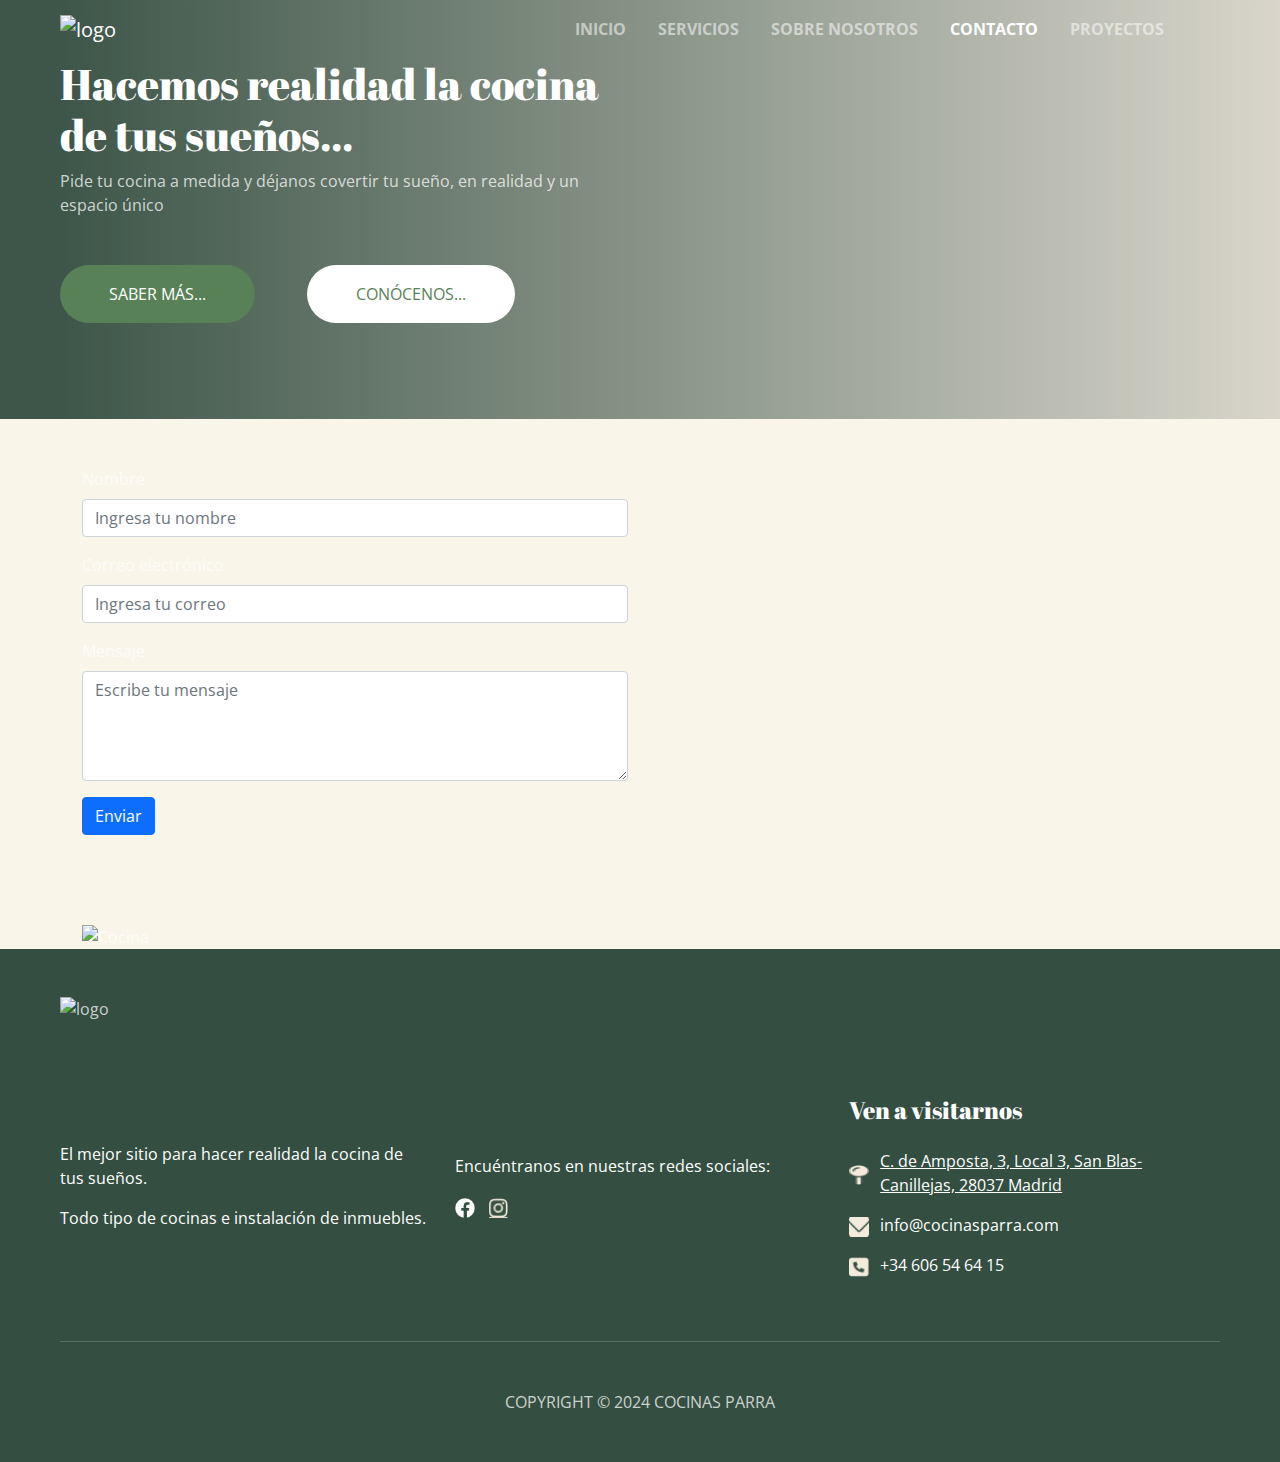
==== pages/contacto.html @ ad1c50ab "Create all pages and layout most of them" ====
<!DOCTYPE html>
<html lang="en">

<head>
  <meta charset="UTF-8">
  <meta name="viewport" content="width=device-width, initial-scale=1.0">
  <title>Muebles de Cocina Parra - Servicios</title>

  <!--CSS Bootstrap-->
  <link rel="stylesheet" href="../bootstrap/bootstrap-5.0.2-dist/css/bootstrap.min.css">

  <!--styles.css-->
  <link rel="stylesheet" href="../css/styles.css">
</head>

<body>

  <!-- HEADER -->

  <header class="px-5 pb-5">
    <nav class="navbar navbar-expand-lg navbar-dark">
      <div class="container-fluid">
        <a class="navbar-brand" href="./index.html"><img class="logo" src="../img/LOGOTIPO/LOGOS_COCINA_POSITIVO.png"
            alt="logo"></a>
        <button class="navbar-toggler" type="button" data-bs-toggle="collapse" data-bs-target="#navbarNav"
          aria-controls="navbarNav" aria-expanded="false" aria-label="Toggle navigation">
          <span class="navbar-toggler-icon"></span>
        </button>
        <div class="collapse navbar-collapse justify-content-end" id="navbarNav">
          <ul class="navbar-nav gap-3 px-5 text-white">
            <li class="nav-item">
              <a class="nav-link fw-bold" aria-current="page" href="./index.html">INICIO</a>
            </li>
            <li class="nav-item">
              <a class="nav-link fw-bold" href="./servicios.html">SERVICIOS</a>
            </li>
            <li class="nav-item">
              <a class="nav-link fw-bold" href="./sobre-nosotros.html">SOBRE NOSOTROS</a>
            </li>
            <li class="nav-item">
              <a class="nav-link active fw-bold" href="./contacto.html">CONTACTO</a>
            </li>
            <li class="nav-item">
              <a class="nav-link fw-bold" href="./proyectos.html">PROYECTOS</a>
            </li>
          </ul>
        </div>
      </div>
    </nav>

    <div class="container-fluid">
      <div class="row">
        <div class="col-12 col-lg-6">
          <h1 class="text-white">Hacemos realidad la cocina de tus sueños...</h1>
        </div>
      </div>
      <div class="row">
        <div class="col-12 col-lg-6">Pide tu cocina a medida y déjanos covertir tu sueño, en realidad y un espacio único
        </div>
      </div>
      <div class="row d-flex justify-content-start pt-5">
        <div class="col-lg-6">
          <div class="row">
            <div class="col-lg-5 col-12 pb-5">
              <button type="button" class="btn boton-sabermas text-white px-5 py-3 rounded-pill">SABER MÁS...</button>
            </div>
            <div class="col-lg-5 col-12 pb-5">
              <button type="button" class="btn boton-conocenos px-5 py-3 rounded-pill">CONÓCENOS...</button>
            </div>
          </div>
        </div>

      </div>
    </div>
  </header>


  <!-- Contenido de CONTACTO -->

  <div class="container mt-5">
    <section>
      <div class="row">
        <div class="col-md-6">
          <!-- Formulario de contacto -->
          <form>
            <div class="mb-3">
              <label for="nombre" class="form-label">Nombre</label>
              <input type="text" class="form-control" id="nombre" placeholder="Ingresa tu nombre">
            </div>
            <div class="mb-3">
              <label for="email" class="form-label">Correo electrónico</label>
              <input type="email" class="form-control" id="email" placeholder="Ingresa tu correo">
            </div>
            <div class="mb-3">
              <label for="mensaje" class="form-label">Mensaje</label>
              <textarea class="form-control" id="mensaje" rows="4" placeholder="Escribe tu mensaje"></textarea>
            </div>
            <button type="submit" class="btn btn-primary">Enviar</button>
          </form>
        </div>
        <div class="col-md-6">
          <!-- Mapa (puedes usar Google Maps o cualquier otro servicio) -->
          <iframe
            src="https://www.google.com/maps/embed?pb=!1m18!1m12!1m3!1d3037.164474067201!2d-3.6220367999999996!3d40.4273568!2m3!1f0!2f0!3f0!3m2!1i1024!2i768!4f13.1!3m3!1m2!1s0xd422fecc1dad51d%3A0x7a2f0f64daf1943b!2sCocinas%20Parra!5e0!3m2!1ses!2ses!4v1716286909526!5m2!1ses!2ses"
            width="600" height="450" style="border:0;" allowfullscreen="" loading="lazy"
            referrerpolicy="no-referrer-when-downgrade"></iframe>
        </div>
        <div>
          <img src="../img/CONTACTO/kitchen-1336160_1920.jpg" alt="Cocina">
        </div>
      </div>
    </section>
  </div>

  <!-- FOOTER -->

  <footer class=" pt-5">
    <div class="container-fluid">
      <div class="row px-5 pb-3">
        <div class="col-md-1 col-12 d-flex justify-content-center">
          <img src="../img/LOGOTIPO/LOGOS_COCINA_POSITIVO.png" alt="logo" class="logoFooter">
        </div>
      </div>
      <div class="row px-5 d-flex align-items-center">
        <div class="col-md-4 col-12">
          <div class="row">
            <div class="col-12 text-white pb-3">El mejor sitio para hacer realidad la cocina de tus sueños.</div>
            <div class="col-12 text-white pb-3">Todo tipo de cocinas e instalación de inmuebles.</div>
          </div>
        </div>
        <div class="col-md-4 col-12">
          <div class="row">
            <div class="col-12 text-white pb-3">Encuéntranos en nuestras redes sociales:</div>
            <div class="col-3 col-md-1 text-white pb-3"><img src="../img/FOOTER/facebook.png" alt="logo Facebook"
                class="iconoFooter"></div>
            <div class="col-3 col-md-1"><a href="https://www.instagram.com/cocinas_parra/"><img
                  src="../img/FOOTER/instagram.png" alt="logo Instagram" class="iconoFooter"></a></div>
          </div>
        </div>
        <div class="col-md-4 col-12">
          <div class="row">
            <div class="col-12 text-white pb-3">
              <h4>Ven a visitarnos</h4>
            </div>
            <div class="row d-flex align-items-center">
              <div class="col-3 col-md-1 text-white pb-3"><img src="../img/FOOTER/map-pin.png" alt="logo Email"
                  class="iconoFooter"></div>
              <div class="col-9 col-md-11 pb-3"><a
                  href="https://www.google.com/maps/place/Cocinas+Parra/@40.4273231,-3.6220143,17z/data=!3m1!4b1!4m6!3m5!1s0xd422fecc1dad51d:0x7a2f0f64daf1943b!8m2!3d40.4273231!4d-3.6220143!16s%2Fg%2F11q1k2c7_p?entry=ttu"
                  class="text-white">C. de Amposta, 3, Local 3, San Blas-Canillejas, 28037 Madrid</a></div>
            </div>
            <div class="row d-flex align-items-center">
              <div class="col-3 col-md-1 text-white pb-3"><img src="../img/FOOTER/envelope.png" alt="logo Email"
                  class="iconoFooter"></div>
              <div class="col-9 col-md-11 text-white pb-3">info@cocinasparra.com</div>
            </div>
            <div class="row d-flex align-items-center">
              <div class="col-3 col-md-1 text-white pb-3"><img src="../img/FOOTER/phone-square.png" alt="logo Telefono"
                  class="iconoFooter"></div>
              <div class="col-9 col-md-11 text-white pb-3">+34 606 54 64 15</div>
            </div>
          </div>
        </div>
      </div>
      <hr class="m-5">
      <div class="d-flex justify-content-center pb-5">COPYRIGHT © 2024 COCINAS PARRA</div>
    </div>
  </footer>

</body>

<!--JS Bootstrap-->
<script src="../bootstrap/bootstrap-5.0.2-dist/js/bootstrap.bundle.min.js"></script>

</html>
---- css/styles.css ----
/* Fuente para títulos */
@import url('https://fonts.googleapis.com/css2?family=Abril+Fatface&display=swap');

/* Fuente para el cuerpo del texto */
@import url('https://fonts.googleapis.com/css2?family=Open+Sans:ital,wght@0,300..800;1,300..800&display=swap');

/* Estilos generales para el cuerpo */
body {
    font-family: "Open Sans", sans-serif;
    color: rgba(255, 255, 255, 0.75);
    background-color: #f9f5e9;
}

/* Estilos para el encabezado */
header {
    background: linear-gradient(90deg, rgba(52, 78, 65, 0.95) 5%, rgba(0, 0, 0, 0.13) 100%), url("../img/INICIO/FOTO\ CABECERA.jpg");
    background-size: cover;
    background-position: center;
}

/* Estilos para el pie de página */
footer {
    background: #344E41;
}

/* Estilos para el logo */
.logo {
    width: 293px;
    height: 160px;
}

/* Estilos para el logo en el pie de página */
.logoFooter {
    width: 173px;
    height: 83px;
    gap: 11px;
    opacity: 0px;
}

/* Estilos para iconos en el pie de página */
.iconoFooter {
    height: 20px;
    width: 20px;
}

/* Estilos para títulos de nivel 1 */
h1 {
    font-family: 'Abril Fatface';
    font-size: 2.7rem;
}

/* Estilos para botones "saber más" */
.boton-sabermas {
    background: #588157;
}

/* Estilos para botones "conócenos" */
.boton-conocenos {
    background: #FFFFFF;
    color: #588157;
}

/* Estilos para títulos de nivel 2, 3 y 4 */
h2,
h3,
h4 {
    font-family: 'Abril Fatface';
}

/* Estilos para la sección de estadísticas */
.stats-section {
    background: #344E41;
    color: #f5f5f5;
    padding: 2rem 0;
    text-align: center;
}

/* Estilos para los elementos de estadísticas */
.stats-item {
    margin-bottom: 1rem;
}

/* Estilos para la sección de testimonios */
.testimonial-section {
    background-color: #f9f5e9;
    color: #333;
    padding: 2rem 0;
}

/* Estilos para los testimonios */
.testimonial {
    background-color: #344E41;
    color: #f5f5f5;
    padding: 1.5rem;
    border-radius: 0.5rem;
}

/* Estilos para imágenes de la galería */
.gallery img {
    width: 100%;
    height: auto;
    border-radius: 0.5rem;
}

/* Estilos para el encabezado de los testimonios */
.testimonial-header {
    color: #344E41;
    font-weight: bold;
}

/* Estilos para contenedor de la galería */
.gallery-container {
    display: flex;
    justify-content: center;
    align-items: center;
}

/* Estilos para los elementos de la galería */
.gallery-item {
    padding: 0.5rem;
}

/* Estilos para la sección de clientes */
.client-section {
    background-color: #f9f5e9;
    color: #333;
    padding: 2rem 0;
}

/* Estilos para la satisfacción del cliente */
.satisfaction {
    background-color: #344E41;
    color: #f5f5f5;
    padding: 1.5rem;
    border-radius: 0.5rem;
    display: flex;
    align-items: center;
    justify-content: center;
    font-size: 1.25rem;
    margin-bottom: 2rem;
}

/* Estilos para imágenes de clientes */
.client-img {
    width: 100%;
    height: auto;
    border-radius: 0.5rem;
    margin-bottom: 1rem;
}

/* Estilos para el contenido del cliente */
.client-content h2 {
    color: #333;
    font-weight: bold;
}

/* Estilos para el texto del contenido del cliente */
.client-content p {
    color: #333;
    font-size: 1.1rem;
}

/* Estilos para los iconos del cliente */
.client-icons p {
    display: flex;
    align-items: center;
    font-size: 1.1rem;
    margin-bottom: 1rem;
}

/* Estilos para iconos dentro del contenido del cliente */
.client-icons i {
    font-size: 1.5rem;
    color: #344E41;
    margin-right: 0.5rem;
}

/* Estilos para la sección de servicios */
.service {
    background-color: #f9f5e9;
}

/* Estilos para el texto de servicios */
.texto-servicios {
    color: #344E41;
}

/* Estilos para las tarjetas de servicio */
.service-card {
    border-radius: 10px;
    padding: 20px;
    margin-bottom: 20px;
}

/* Estilos para el título de las tarjetas de servicio */
.service-card h5 {
    font-weight: bold;
}

/* Estilos para los botones dentro de las tarjetas de servicio */
.service-card .btn {
    margin-top: 20px;
    display: flex;
    align-items: center;
    justify-content: center;
}

/* Estilos para iconos dentro de los botones de las tarjetas de servicio */
.service-card .btn svg {
    margin-left: 10px;
}

/* Estilos para las tarjetas de servicio con fondo verde */
.service-card-green {
    background-color: #344E41;
    color: #f9f5e9;
}

/* Estilos para los botones dentro de las tarjetas de servicio con fondo verde */
.service-card-green .btn {
    border: none;
}

/* Estilos para las tarjetas de servicio con fondo claro */
.service-card-light {
    background-color: #f8f9fa;
    color: #344E41;
}

/* Estilos para la sección de servicios */
.service-section {
    background-color: #344E41;
    color: #fff;
    padding: 50px 0;
}

/* Estilos para el título de la sección de servicios */
.service-section h2 {
    font-weight: bold;
    margin-bottom: 30px;
}

/* Estilos para iconos */
.icon {
    width: 24px;
    height: 24px;
    margin-right: 10px;
}

/* Estilos para testimonios */
.testimonial {
    background-color: #347439;
    padding: 20px;
    border-radius: 10px;
}

/* Estilos para párrafos dentro de testimonios */
.testimonial p {
    margin-bottom: 5px;
}

/* Estilos para la sección de características */
.feature-section {
    background-color: #344E41;
}

/* Estilos para la lista de características */
.feature-list {
    list-style: none;
    padding: 0;
}

/* Estilos para elementos de la lista de características */
.feature-list li {
    display: flex;
    align-items: center;
    margin-bottom: 10px;
}

/* Estilos para iconos dentro de la lista de características */
.feature-list li svg {
    margin-right: 10px;
}

/* Estilos para todos los iconos */
.feature-list svg {
    width: 24px;
    height: 24px;
    margin-right: 10px;
}

/* Estilos para testimonios */
.testimonial {
    background-color: #347439;
    padding: 20px;
    border-radius: 10px;
}

/* Estilos para citas dentro de testimonios */
.testimonial blockquote {
    margin: 0;
}

/* Estilos para el pie de página de testimonios */
.testimonial-footer {
    margin-top: 10px;
    background-color: #347439;
}

/* Estilos para tarjetas */
.card {
    border: none;
    border-radius: 10px;
}

/* Estilos para el título de las tarjetas */
.card-title {
    font-size: 1.5rem;
    color: #344E41;
    font-weight: bold;
}

/* Estilos para la sección de títulos de tarjetas */
.title-cards-section {
    color: #344E41;
}

/* Estilos para el texto de las tarjetas */
.card-text {
    color: #344E41;
}

/* Estilos para las etiquetas */
.badge {
    margin-right: 5px;
}

/* Estilos para la sección de revisiones */
.review-section {
    background-color: #344E41;
}

/* Estilos para las tarjetas de revisión */
.review-card {
    background-color: #fff7eb;
    border: none;
    border-radius: 10px;
    padding: 20px;
    margin: 10px 0;
}

/* Estilos para imágenes dentro de las tarjetas de revisión */
.review-card img {
    border-radius: 50%;
}

/* Estilos para iconos de clasificación dentro de las tarjetas de revisión */
.review-rating svg {
    width: 20px;
    height: 20px;
    fill: #ffc107;
}

/* Servicios */

.servicios-page {
    background-color: #f7f4eb;
}

.page-services-section-title {
    text-align: center;
    margin-top: 2rem;
    margin-bottom: 2rem;
    color: #7a7a52;
    font-size: 0.875rem;
    text-transform: uppercase;
}

.page-services-main-title {
    text-align: center;
    margin-bottom: 3rem;
    font-size: 2rem;
    font-weight: bold;
    color: #333;
}

.page-services-step {
    text-align: center;
    margin-bottom: 2rem;
}

.page-services-step-number {
    font-size: 2.5rem;
    font-weight: bold;
    color: #b5c49c;
}

.page-services-step-title {
    font-size: 1.125rem;
    font-weight: bold;
    text-transform: uppercase;
    margin-top: 1rem;
    margin-bottom: 1rem;
    color: #333;
}

.page-services-step-description {
    font-size: 1rem;
    color: #555;
}

.page-services-footer-note {
    text-align: center;
    margin-top: 3rem;
    margin-bottom: 1rem;
    font-size: 1rem;
    color: #333;
}

.page-services-footer-subtext {
    text-align: center;
    font-size: 0.875rem;
    color: #555;
}

.page-services-footer-highlight {
    font-weight: bold;
    color: #333;
}

/* Sobre Nosotros */

.section-header {
    text-align: center;
    margin-top: 2rem;
    color: #7a7a52;
}

.sub-title {
    text-align: center;
    color: #555;
    margin-bottom: 2rem;
}

.content-box {
    background-color: white;
    color: #344E41;
    border-radius: 8px;
    padding: 1.5rem;
    box-shadow: 0 0 10px rgba(0, 0, 0, 0.1);
    margin-bottom: 2rem;
}

.highlight-section {
    background-color: #2e3d29;
    color: white;
    text-align: center;
    padding: 2rem;
    margin: 3rem 0;
}

.highlight-title {
    font-size: 2rem;
    font-weight: bold;
}

.purpose-section {
    padding: 2rem 0;
}

.purpose-title {
    text-align: center;
    font-size: 1.5rem;
    font-weight: bold;
    margin-bottom: 1.5rem;
}

.purpose-step {
    margin-bottom: 1rem;
}

.step-number {
    font-size: 1.5rem;
    font-weight: bold;
    color: #b5c49c;
}

.step-description {
    font-size: 1rem;
    color: #555;
}

/* Proyectos */

.project-page {
    margin-top: 20px;
    color: #344E41;
    background-color: #f7f4eb;
    font-family: Arial, sans-serif;
}

.project-title {
    text-align: center;
    font-size: 2.5rem;
    font-weight: bold;
    color: #333;
    margin-top: 2rem;
}

.project-item {
    background-color: white;
    border-radius: 8px;
    padding: 1.5rem;
    margin-bottom: 2rem;
    box-shadow: 0 0 10px rgba(0, 0, 0, 0.1);
}

.project-description {
    margin-top: 1rem;
    font-size: 1rem;
    color: #555;
}

.project-name {
    font-size: 1.25rem;
    font-weight: bold;
    color: #7a7a52;
}

.project-image {
    height: 300px;
    object-fit: cover;
}
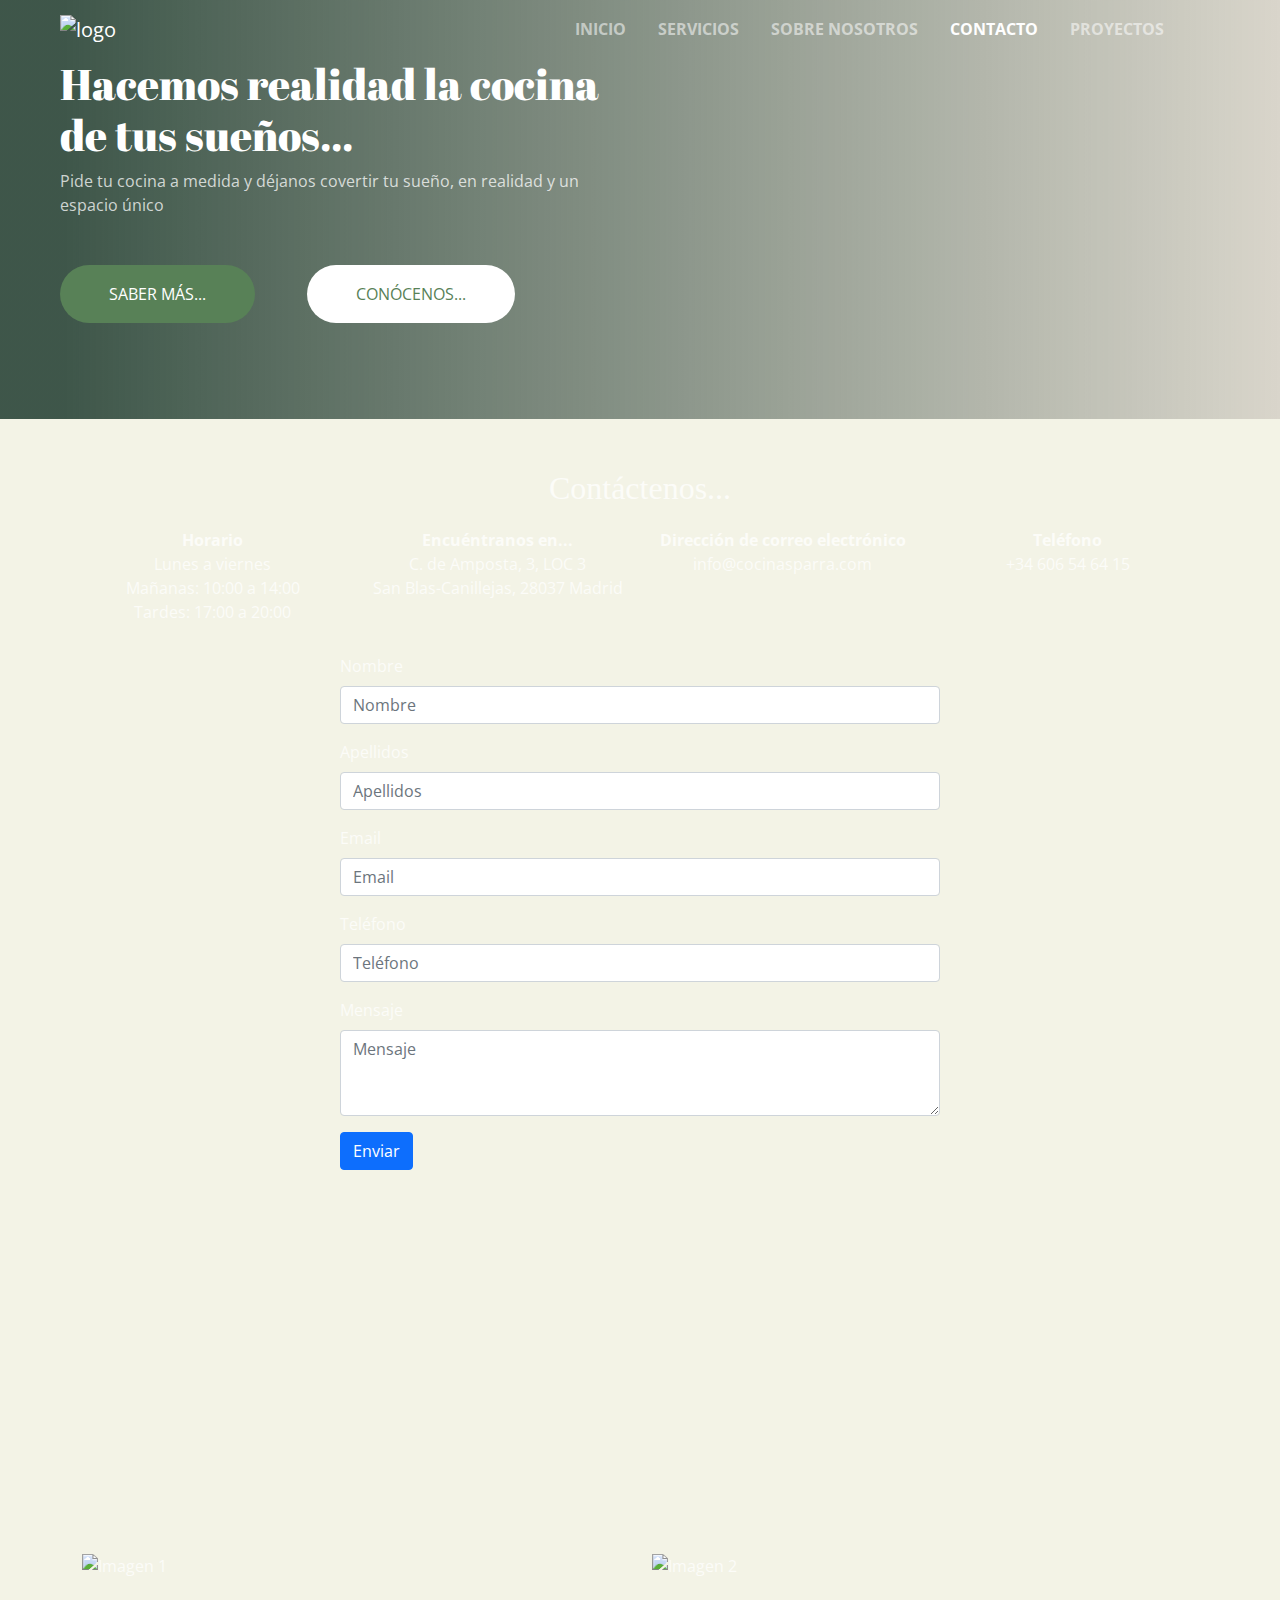
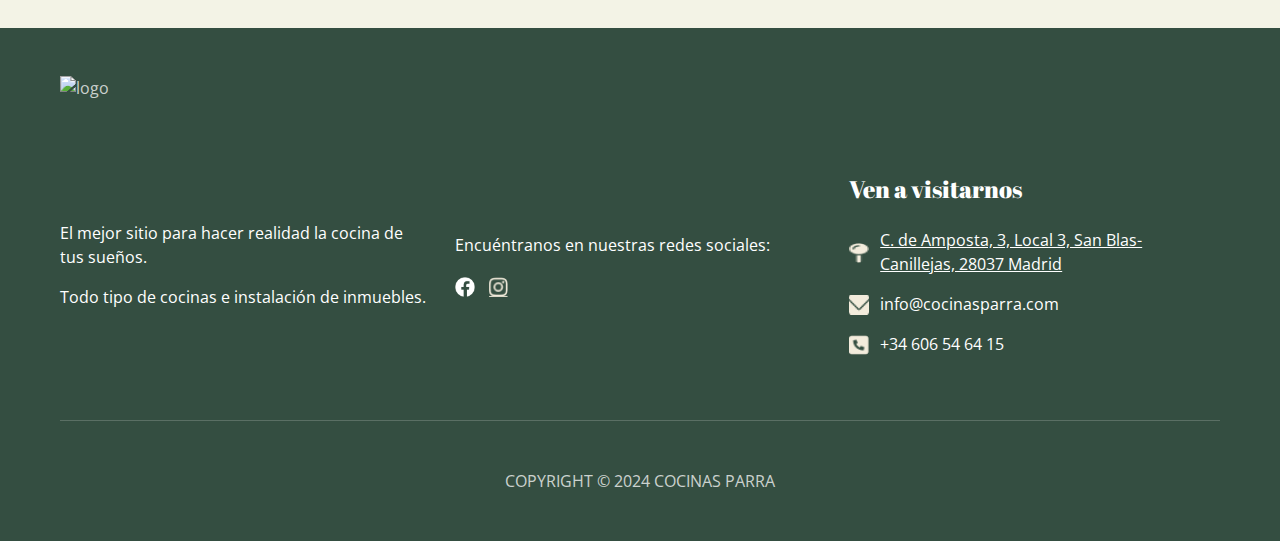
==== commit 834c7600: "Completed page layouts; remaining work involves fine-tuning styles." ====
--- a/pages/contacto.html
+++ b/pages/contacto.html
@@ -4,7 +4,7 @@
 <head>
   <meta charset="UTF-8">
   <meta name="viewport" content="width=device-width, initial-scale=1.0">
-  <title>Muebles de Cocina Parra - Servicios</title>
+  <title>Muebles de Cocina Parra - Contacto</title>
 
   <!--CSS Bootstrap-->
   <link rel="stylesheet" href="../bootstrap/bootstrap-5.0.2-dist/css/bootstrap.min.css">
@@ -20,7 +20,7 @@
   <header class="px-5 pb-5">
     <nav class="navbar navbar-expand-lg navbar-dark">
       <div class="container-fluid">
-        <a class="navbar-brand" href="./index.html"><img class="logo" src="../img/LOGOTIPO/LOGOS_COCINA_POSITIVO.png"
+        <a class="navbar-brand" href="../index.html"><img class="logo" src="../img/LOGOTIPO/LOGOS_COCINA_POSITIVO.png"
             alt="logo"></a>
         <button class="navbar-toggler" type="button" data-bs-toggle="collapse" data-bs-target="#navbarNav"
           aria-controls="navbarNav" aria-expanded="false" aria-label="Toggle navigation">
@@ -29,7 +29,7 @@
         <div class="collapse navbar-collapse justify-content-end" id="navbarNav">
           <ul class="navbar-nav gap-3 px-5 text-white">
             <li class="nav-item">
-              <a class="nav-link fw-bold" aria-current="page" href="./index.html">INICIO</a>
+              <a class="nav-link fw-bold" aria-current="page" href="../index.html">INICIO</a>
             </li>
             <li class="nav-item">
               <a class="nav-link fw-bold" href="./servicios.html">SERVICIOS</a>
@@ -77,39 +77,69 @@
 
   <!-- Contenido de CONTACTO -->
 
-  <div class="container mt-5">
-    <section>
-      <div class="row">
+  <div class="contact-section">
+    <div class="container">
+      <h2>Contáctenos...</h2>
+      <div class="row contact-info">
+        <div class="col-md-3">
+          <p><strong>Horario</strong></p>
+          <p>Lunes a viernes</p>
+          <p>Mañanas: 10:00 a 14:00</p>
+          <p>Tardes: 17:00 a 20:00</p>
+        </div>
+        <div class="col-md-3">
+          <p><strong>Encuéntranos en...</strong></p>
+          <p>C. de Amposta, 3, LOC 3</p>
+          <p>San Blas-Canillejas, 28037 Madrid</p>
+        </div>
+        <div class="col-md-3">
+          <p><strong>Dirección de correo electrónico</strong></p>
+          <p>info@cocinasparra.com</p>
+        </div>
+        <div class="col-md-3">
+          <p><strong>Teléfono</strong></p>
+          <p>+34 606 54 64 15</p>
+        </div>
+      </div>
+      <form class="contact-form">
+        <div class="mb-3">
+          <label for="nombre" class="form-label">Nombre</label>
+          <input type="text" class="form-control" id="nombre" placeholder="Nombre">
+        </div>
+        <div class="mb-3">
+          <label for="apellidos" class="form-label">Apellidos</label>
+          <input type="text" class="form-control" id="apellidos" placeholder="Apellidos">
+        </div>
+        <div class="mb-3">
+          <label for="email" class="form-label">Email</label>
+          <input type="email" class="form-control" id="email" placeholder="Email">
+        </div>
+        <div class="mb-3">
+          <label for="telefono" class="form-label">Teléfono</label>
+          <input type="tel" class="form-control" id="telefono" placeholder="Teléfono">
+        </div>
+        <div class="mb-3">
+          <label for="mensaje" class="form-label">Mensaje</label>
+          <textarea class="form-control" id="mensaje" rows="3" placeholder="Mensaje"></textarea>
+        </div>
+        <button type="submit" class="btn btn-primary">Enviar</button>
+      </form>
+      <div class="row mt-5">
+        <div class="col-12">
+          <iframe class="map w-100"
+            src="https://www.google.com/maps/embed?pb=!1m18!1m12!1m3!1d3037.164474067201!2d-3.6220367999999996!3d40.4273568!2m3!1f0!2f0!3f0!3m2!1i1024!2i768!4f13.1!3m3!1m2!1s0xd422fecc1dad51d%3A0x7a2f0f64daf1943b!2sCocinas%20Parra!5e0!3m2!1ses!2ses!4v1716286909526!5m2!1ses!2ses"
+            allowfullscreen="" loading="lazy"></iframe>
+        </div>
+      </div>
+      <div class="row images">
         <div class="col-md-6">
-          <!-- Formulario de contacto -->
-          <form>
-            <div class="mb-3">
-              <label for="nombre" class="form-label">Nombre</label>
-              <input type="text" class="form-control" id="nombre" placeholder="Ingresa tu nombre">
-            </div>
-            <div class="mb-3">
-              <label for="email" class="form-label">Correo electrónico</label>
-              <input type="email" class="form-control" id="email" placeholder="Ingresa tu correo">
-            </div>
-            <div class="mb-3">
-              <label for="mensaje" class="form-label">Mensaje</label>
-              <textarea class="form-control" id="mensaje" rows="4" placeholder="Escribe tu mensaje"></textarea>
-            </div>
-            <button type="submit" class="btn btn-primary">Enviar</button>
-          </form>
+          <img src="../img/CONTACTO/FOTO CABECERA.jpg" alt="Imagen 1">
         </div>
         <div class="col-md-6">
-          <!-- Mapa (puedes usar Google Maps o cualquier otro servicio) -->
-          <iframe
-            src="https://www.google.com/maps/embed?pb=!1m18!1m12!1m3!1d3037.164474067201!2d-3.6220367999999996!3d40.4273568!2m3!1f0!2f0!3f0!3m2!1i1024!2i768!4f13.1!3m3!1m2!1s0xd422fecc1dad51d%3A0x7a2f0f64daf1943b!2sCocinas%20Parra!5e0!3m2!1ses!2ses!4v1716286909526!5m2!1ses!2ses"
-            width="600" height="450" style="border:0;" allowfullscreen="" loading="lazy"
-            referrerpolicy="no-referrer-when-downgrade"></iframe>
-        </div>
-        <div>
-          <img src="../img/CONTACTO/kitchen-1336160_1920.jpg" alt="Cocina">
-        </div>
-      </div>
-    </section>
+          <img src="../img/CONTACTO/kitchen-1336160_1920.jpg" alt="Imagen 2">
+        </div>
+      </div>
+    </div>
   </div>
 
   <!-- FOOTER -->
--- a/css/styles.css
+++ b/css/styles.css
@@ -530,4 +530,87 @@
 .project-image {
     height: 300px;
     object-fit: cover;
+}
+
+/* Contacto */
+
+.contact-section {
+    background-color: #f3f3e6;
+    padding: 50px 0;
+}
+
+.contact-section h2 {
+    font-family: 'Times New Roman', serif;
+    font-size: 2rem;
+    text-align: center;
+    margin-bottom: 20px;
+}
+
+.contact-section .contact-info {
+    text-align: center;
+    margin-bottom: 30px;
+}
+
+.contact-section .contact-info p {
+    margin: 0;
+}
+
+.contact-section .contact-info .icon {
+    margin-right: 10px;
+}
+
+.contact-section .contact-form {
+    max-width: 600px;
+    margin: 0 auto;
+}
+
+.contact-section .map {
+    height: 300px;
+    border: 0;
+}
+
+.contact-section .images {
+    margin-top: 30px;
+}
+
+.contact-section .images img {
+    width: 100%;
+    height: auto;
+    display: block;
+}
+
+.kitchen-section {
+    background-color: #f3f3e6;
+    padding: 50px 0;
+}
+
+.kitchen-section h2 {
+    font-family: 'Times New Roman', serif;
+    font-size: 2rem;
+    text-align: center;
+    margin-bottom: 20px;
+}
+
+.kitchen-section .quality-badge {
+    position: absolute;
+    bottom: 10px;
+    left: 10px;
+    background-color: #62744D;
+    color: white;
+    padding: 20px;
+    border-radius: 50%;
+    text-align: center;
+    font-size: 1.2rem;
+}
+
+.kitchen-section .quality-badge p {
+    margin: 0;
+}
+
+.kitchen-section .image-container {
+    position: relative;
+}
+
+.kitchen-section .image-container img {
+    border-radius: 15px;
 }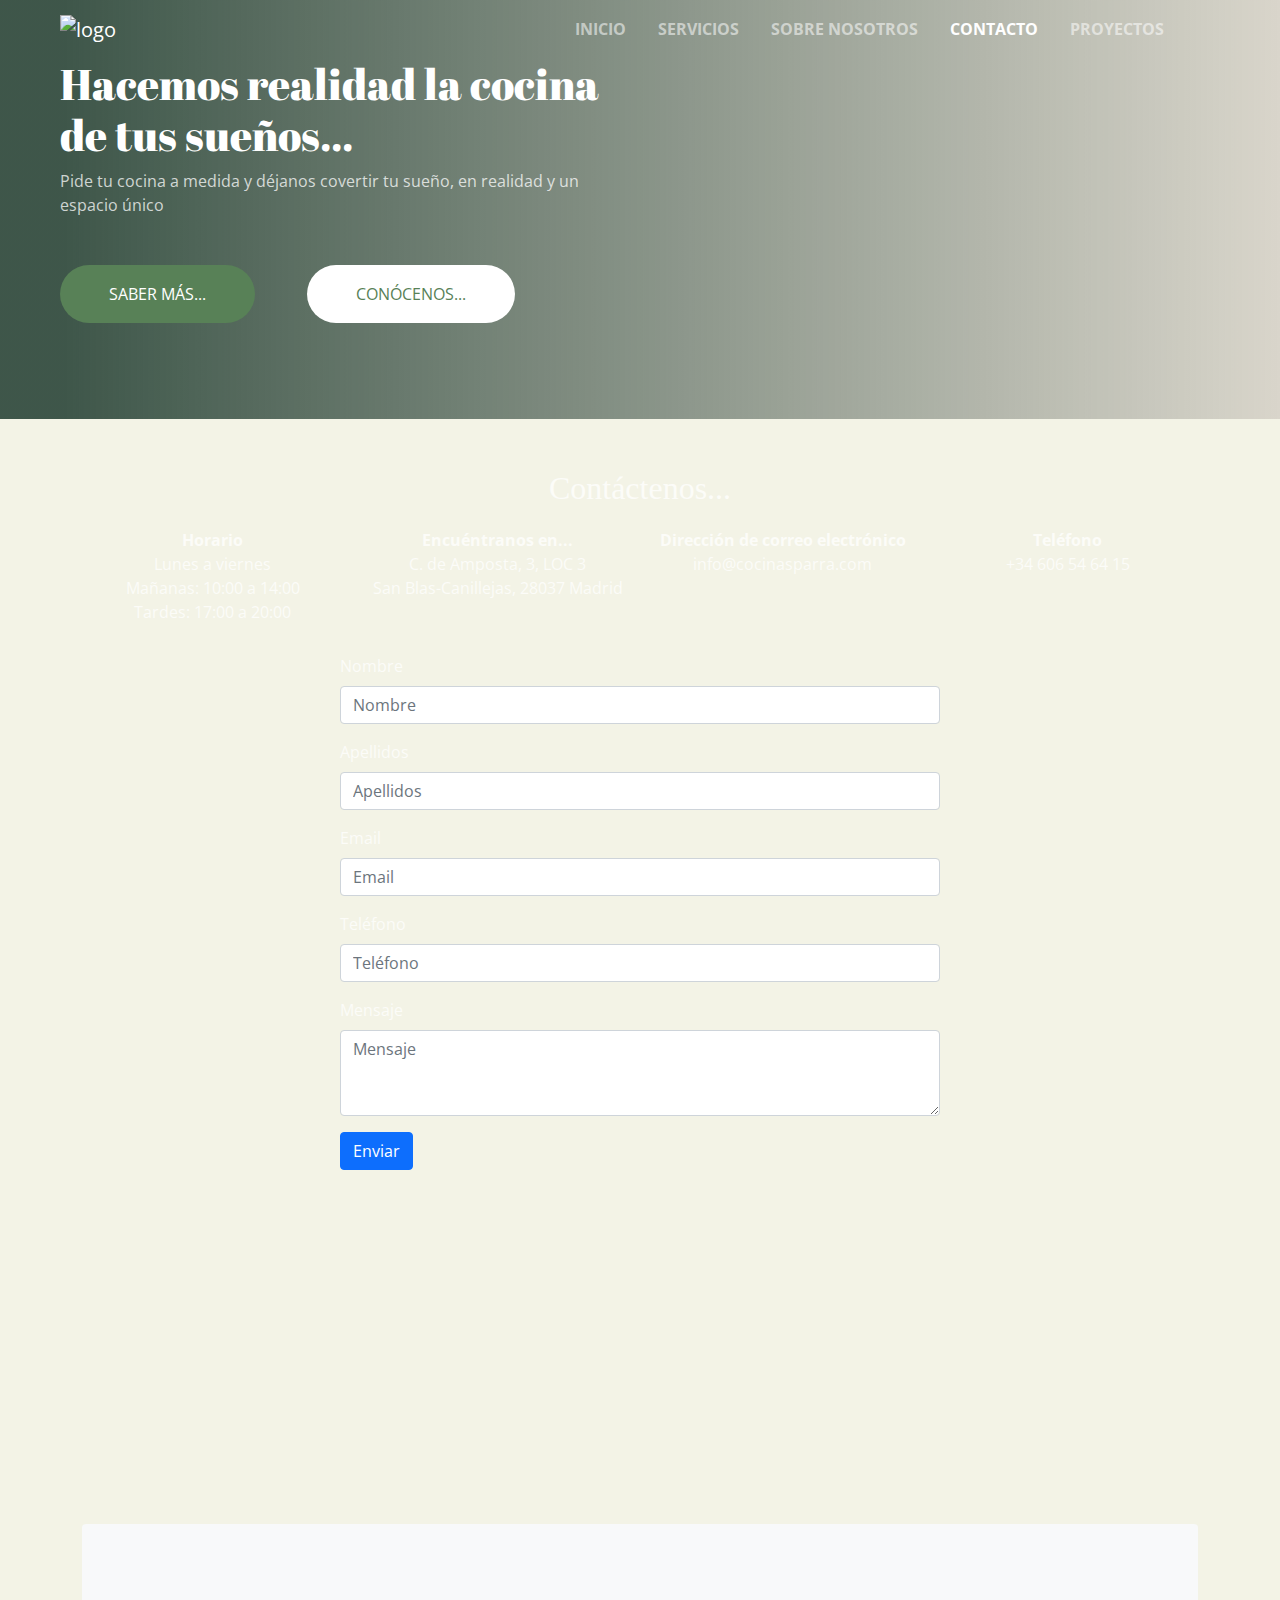
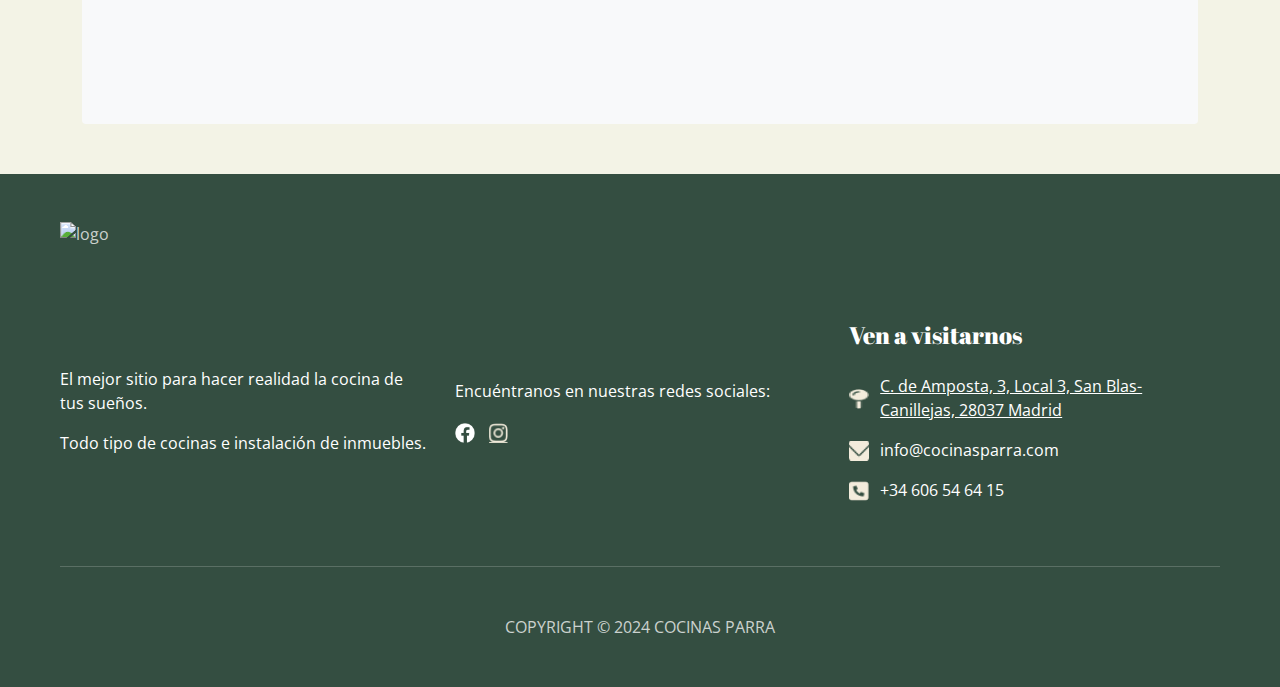
==== commit eb561856: "Home v2.0 Finished" ====
--- a/pages/contacto.html
+++ b/pages/contacto.html
@@ -131,12 +131,10 @@
             allowfullscreen="" loading="lazy"></iframe>
         </div>
       </div>
-      <div class="row images">
-        <div class="col-md-6">
-          <img src="../img/CONTACTO/FOTO CABECERA.jpg" alt="Imagen 1">
-        </div>
-        <div class="col-md-6">
-          <img src="../img/CONTACTO/kitchen-1336160_1920.jpg" alt="Imagen 2">
+      <div class="row">
+        <div class="col-12">
+          <div class="imagenCocina bg-light rounded">
+          </div>
         </div>
       </div>
     </div>
--- a/css/styles.css
+++ b/css/styles.css
@@ -1,35 +1,30 @@
-/* Fuente para títulos */
+/* Fuente April Fatface */
 @import url('https://fonts.googleapis.com/css2?family=Abril+Fatface&display=swap');
 
-/* Fuente para el cuerpo del texto */
+/* Fuente Open Sans */
 @import url('https://fonts.googleapis.com/css2?family=Open+Sans:ital,wght@0,300..800;1,300..800&display=swap');
 
-/* Estilos generales para el cuerpo */
 body {
     font-family: "Open Sans", sans-serif;
     color: rgba(255, 255, 255, 0.75);
     background-color: #f9f5e9;
 }
 
-/* Estilos para el encabezado */
 header {
     background: linear-gradient(90deg, rgba(52, 78, 65, 0.95) 5%, rgba(0, 0, 0, 0.13) 100%), url("../img/INICIO/FOTO\ CABECERA.jpg");
     background-size: cover;
     background-position: center;
 }
 
-/* Estilos para el pie de página */
 footer {
     background: #344E41;
 }
 
-/* Estilos para el logo */
 .logo {
     width: 293px;
     height: 160px;
 }
 
-/* Estilos para el logo en el pie de página */
 .logoFooter {
     width: 173px;
     height: 83px;
@@ -37,41 +32,35 @@
     opacity: 0px;
 }
 
-/* Estilos para iconos en el pie de página */
 .iconoFooter {
     height: 20px;
     width: 20px;
 }
 
-/* Estilos para títulos de nivel 1 */
 h1 {
     font-family: 'Abril Fatface';
     font-size: 2.7rem;
 }
 
-/* Estilos para botones "saber más" */
 .boton-sabermas {
     background: #588157;
 }
 
-/* Estilos para botones "conócenos" */
 .boton-conocenos {
     background: #FFFFFF;
     color: #588157;
 }
 
-/* Estilos para títulos de nivel 2, 3 y 4 */
 h2,
 h3,
-h4 {
+h4,
+h5,
+h6 {
     font-family: 'Abril Fatface';
 }
 
-/* Estilos para la sección de estadísticas */
 .stats-section {
     background: #344E41;
-    color: #f5f5f5;
-    padding: 2rem 0;
     text-align: center;
 }
 
@@ -89,17 +78,16 @@
 
 /* Estilos para los testimonios */
 .testimonial {
-    background-color: #344E41;
-    color: #f5f5f5;
+    background-color: #3A5A40;
     padding: 1.5rem;
-    border-radius: 0.5rem;
+    border-radius: 2rem;
 }
 
 /* Estilos para imágenes de la galería */
 .gallery img {
     width: 100%;
-    height: auto;
-    border-radius: 0.5rem;
+    height: 10rem;
+    border-radius: 1rem;
 }
 
 /* Estilos para el encabezado de los testimonios */
@@ -123,7 +111,7 @@
 /* Estilos para la sección de clientes */
 .client-section {
     background-color: #f9f5e9;
-    color: #333;
+    color: #6E6E6E;
     padding: 2rem 0;
 }
 
@@ -132,12 +120,12 @@
     background-color: #344E41;
     color: #f5f5f5;
     padding: 1.5rem;
-    border-radius: 0.5rem;
-    display: flex;
-    align-items: center;
-    justify-content: center;
+    border-radius: 1.5rem;
     font-size: 1.25rem;
     margin-bottom: 2rem;
+    top: 27vh;
+    right: 20vw;
+    width: 10rem;
 }
 
 /* Estilos para imágenes de clientes */
@@ -148,12 +136,6 @@
     margin-bottom: 1rem;
 }
 
-/* Estilos para el contenido del cliente */
-.client-content h2 {
-    color: #333;
-    font-weight: bold;
-}
-
 /* Estilos para el texto del contenido del cliente */
 .client-content p {
     color: #333;
@@ -247,13 +229,6 @@
     margin-right: 10px;
 }
 
-/* Estilos para testimonios */
-.testimonial {
-    background-color: #347439;
-    padding: 20px;
-    border-radius: 10px;
-}
-
 /* Estilos para párrafos dentro de testimonios */
 .testimonial p {
     margin-bottom: 5px;
@@ -289,35 +264,26 @@
     margin-right: 10px;
 }
 
-/* Estilos para testimonios */
-.testimonial {
-    background-color: #347439;
-    padding: 20px;
-    border-radius: 10px;
-}
-
 /* Estilos para citas dentro de testimonios */
 .testimonial blockquote {
     margin: 0;
 }
 
-/* Estilos para el pie de página de testimonios */
-.testimonial-footer {
-    margin-top: 10px;
-    background-color: #347439;
-}
-
 /* Estilos para tarjetas */
 .card {
     border: none;
-    border-radius: 10px;
+    border-radius: 2.5rem !important;
 }
 
 /* Estilos para el título de las tarjetas */
 .card-title {
     font-size: 1.5rem;
-    color: #344E41;
-    font-weight: bold;
+}
+
+.card-img-top{
+    border-radius: 2.5rem 2.5rem 0 0;
+    height: 200px;
+    object-fit: cover
 }
 
 /* Estilos para la sección de títulos de tarjetas */
@@ -327,12 +293,7 @@
 
 /* Estilos para el texto de las tarjetas */
 .card-text {
-    color: #344E41;
-}
-
-/* Estilos para las etiquetas */
-.badge {
-    margin-right: 5px;
+    color: #6E6E6E;
 }
 
 /* Estilos para la sección de revisiones */
@@ -364,7 +325,7 @@
 /* Servicios */
 
 .servicios-page {
-    background-color: #f7f4eb;
+    background-color: #f9f5e9;
 }
 
 .page-services-section-title {
@@ -613,4 +574,70 @@
 
 .kitchen-section .image-container img {
     border-radius: 15px;
+}
+
+.light-green{
+    color: #A3B18A;
+}
+
+.imagen-borde{
+    border-radius: 2rem;
+}
+.cita-encarnacion{
+    background-color:#344E41 !important;
+}
+
+.boton-general{
+    background-color: #3A5A40;
+}
+
+.boton-alternativo{
+    background-color: #A3B18A;
+}
+
+.btn-dark{
+    border: 0;
+}
+
+.imagen-resena-1{
+    background: url("../img/INICIO/IMG-20240205-WA0014\ \(3\).jpg");
+    background-position: center;
+    background-size: cover;
+}
+
+.imagen-resena-2{
+    background: url("../img/INICIO/casa-lujosa-estilo-clasico-moderno-cocina-armarios-negros-1614082910.jpg");
+    background-position: center;
+    background-size: cover;
+}
+
+.img1-ClientesSatisfechos{
+    width: 15vw;
+    height: 27vh;
+    object-fit: cover;
+    border-radius: 1.5rem 0 0 1.5rem;
+}
+
+.img2-ClientesSatisfechos{
+    width: 16vw;
+    height: 40vh;
+    object-fit: cover;
+    border-radius: 1.5rem;
+
+}
+
+@media (max-width:768px) {
+    .img1-ClientesSatisfechos{
+        width:45vw;
+    }
+    .img2-ClientesSatisfechos{
+        width:45vw;
+    }
+}
+
+.imagenCocina {
+    background-image: url('../img/CONTACTO/kitchen-1336160_1920.jpg');
+    background-size: cover;
+    background-position: center;
+    height: 200px;
 }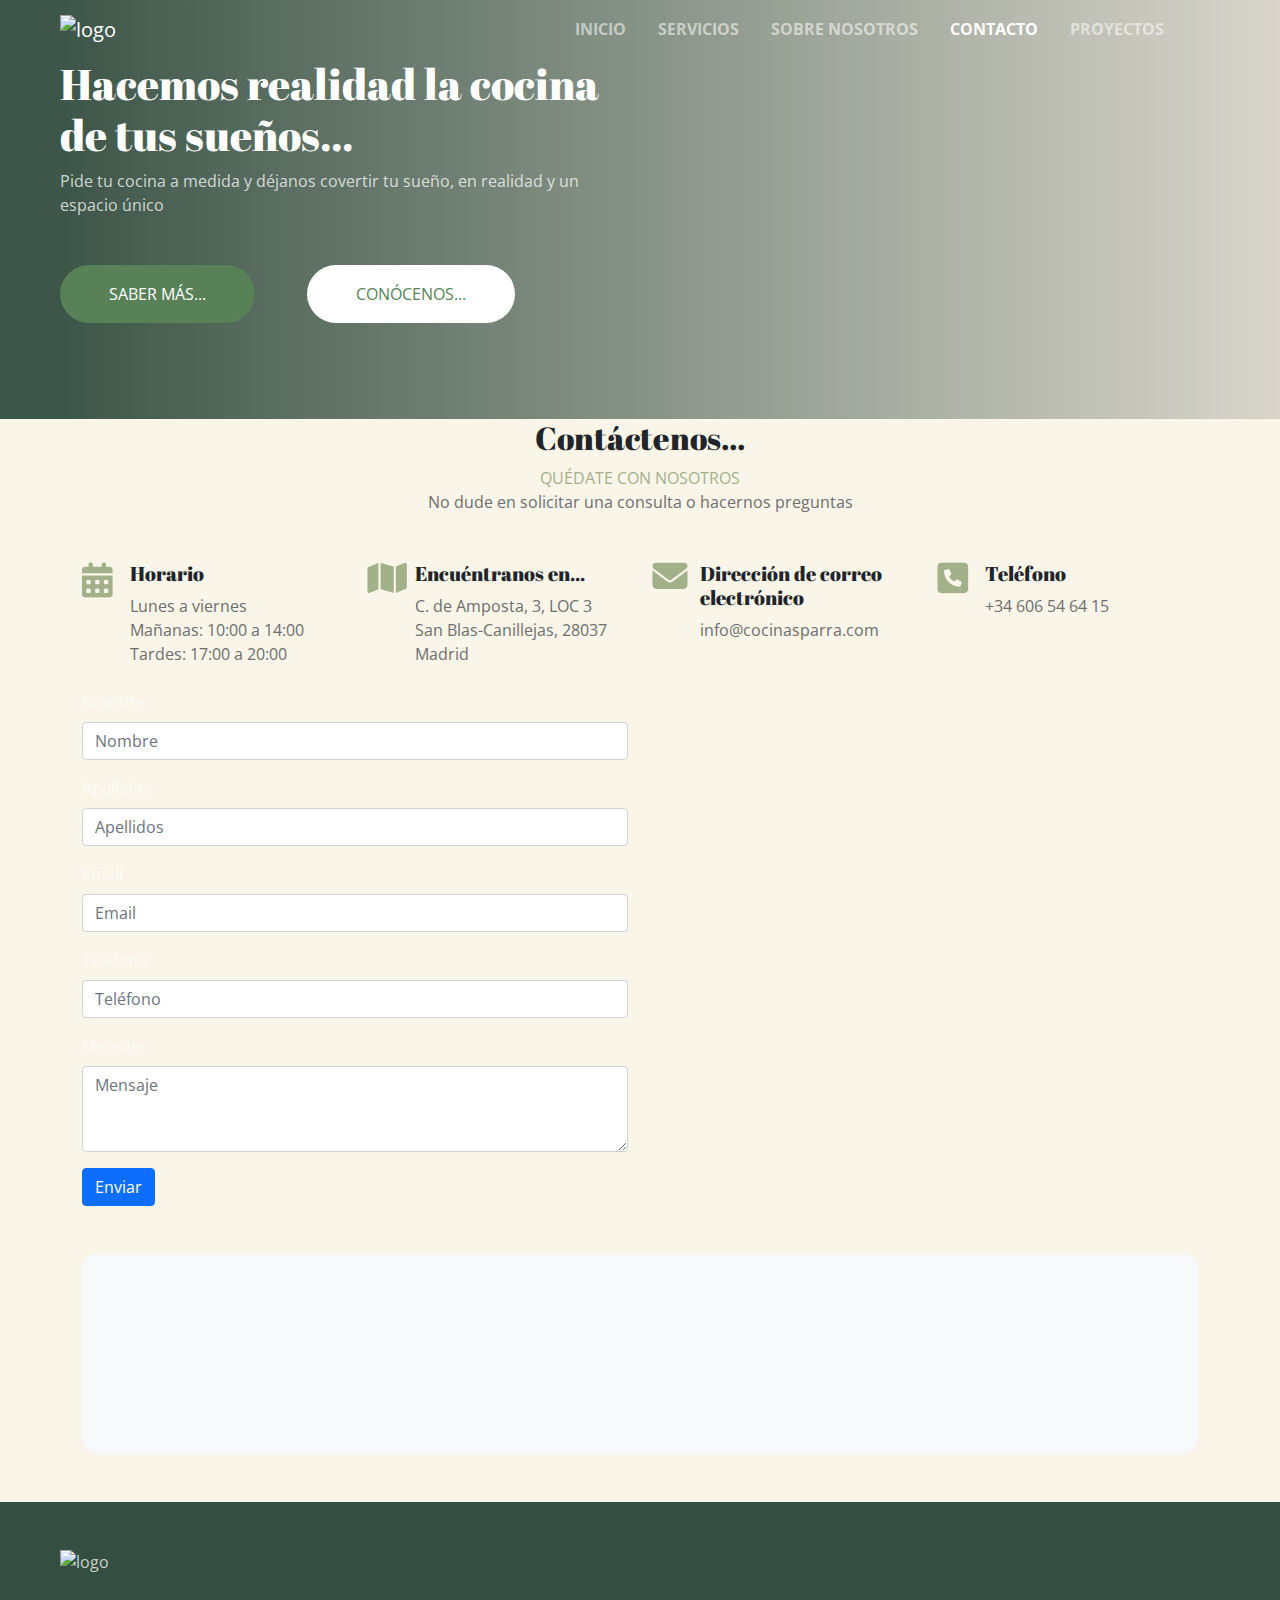
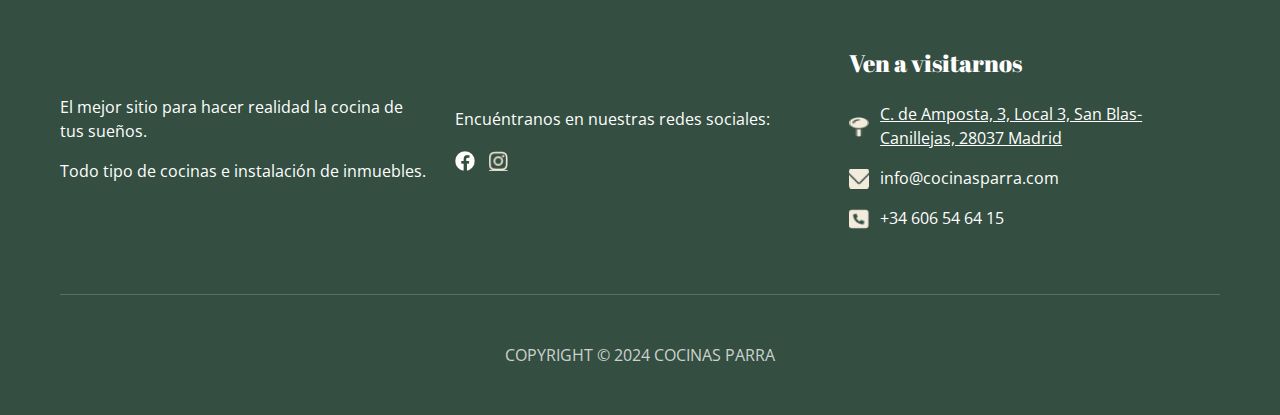
==== commit f6f3cd1e: "Contact v0.1" ====
--- a/pages/contacto.html
+++ b/pages/contacto.html
@@ -79,61 +79,93 @@
 
   <div class="contact-section">
     <div class="container">
-      <h2>Contáctenos...</h2>
+      <h2 class="text-dark text-center">Contáctenos...</h2>
+      <div class="row">
+        <div class="col-12 text-center light-green">QUÉDATE CON NOSOTROS</div>
+      </div>
+      <div class="row pb-5">
+        <div class="col-12 text-center light-grey">No dude en solicitar una consulta o hacernos preguntas</div>
+      </div>
       <div class="row contact-info">
-        <div class="col-md-3">
-          <p><strong>Horario</strong></p>
-          <p>Lunes a viernes</p>
-          <p>Mañanas: 10:00 a 14:00</p>
-          <p>Tardes: 17:00 a 20:00</p>
-        </div>
-        <div class="col-md-3">
-          <p><strong>Encuéntranos en...</strong></p>
-          <p>C. de Amposta, 3, LOC 3</p>
-          <p>San Blas-Canillejas, 28037 Madrid</p>
-        </div>
-        <div class="col-md-3">
-          <p><strong>Dirección de correo electrónico</strong></p>
-          <p>info@cocinasparra.com</p>
-        </div>
-        <div class="col-md-3">
-          <p><strong>Teléfono</strong></p>
-          <p>+34 606 54 64 15</p>
-        </div>
-      </div>
-      <form class="contact-form">
-        <div class="mb-3">
-          <label for="nombre" class="form-label">Nombre</label>
-          <input type="text" class="form-control" id="nombre" placeholder="Nombre">
-        </div>
-        <div class="mb-3">
-          <label for="apellidos" class="form-label">Apellidos</label>
-          <input type="text" class="form-control" id="apellidos" placeholder="Apellidos">
-        </div>
-        <div class="mb-3">
-          <label for="email" class="form-label">Email</label>
-          <input type="email" class="form-control" id="email" placeholder="Email">
-        </div>
-        <div class="mb-3">
-          <label for="telefono" class="form-label">Teléfono</label>
-          <input type="tel" class="form-control" id="telefono" placeholder="Teléfono">
-        </div>
-        <div class="mb-3">
-          <label for="mensaje" class="form-label">Mensaje</label>
-          <textarea class="form-control" id="mensaje" rows="3" placeholder="Mensaje"></textarea>
-        </div>
-        <button type="submit" class="btn btn-primary">Enviar</button>
-      </form>
-      <div class="row mt-5">
+        <div class="col-12 col-md-3 light-grey pb-4">
+          <div class="row">
+            <div class="col-2"><img src="../img/INICIO/calendar-days.png" alt="Calendario"></div>
+            <div class="col-10">
+              <h5 class="text-dark">Horario</h5>
+              <p>Lunes a viernes</p>
+              <Tardes:>Mañanas: 10:00 a 14:00 Tardes: 17:00 a 20:00</div>
+          </div> 
+        </div>
+        <div class="col-12 col-md-3 light-grey pb-4">
+          <div class="row">
+            <div class="col-2"><img src="../img/CONTACTO/map.png" alt="Mapa"></div>
+            <div class="col-10">
+              <h5 class="text-dark">Encuéntranos en...</h5>
+              <p>C. de Amposta, 3, LOC 3</p>
+              <p>San Blas-Canillejas, 28037 Madrid</p>
+            </div>
+          </div>
+        </div>
+        <div class="col-12 col-md-3 light-grey pb-4">
+          <div class="row">
+            <div class="col-2"><img src="../img/CONTACTO/envelope.png" alt="Correo"></div>
+            <div class="col-10">
+              <h5 class="text-dark">Dirección de correo electrónico</h5>
+              <p>info@cocinasparra.com</p>
+            </div>
+          </div>
+        </div>
+        <div class="col-12 col-md-3 light-grey pb-4">
+          <div class="row">
+            <div class="col-2"><img src="../img/CONTACTO/phone-square.png" alt="Teléfono"></div>
+            <div class="col-10">
+              <h5 class="text-dark">Teléfono</h5>
+              <p>+34 606 54 64 15</p>
+            </div>
+          </div>
+        </div>
+      </div>
+      <div class="row">
+        <div class="col-12 col-md-6 pb-5">
+          <form class="contact-form">
+            <div class="mb-3">
+              <label for="nombre" class="form-label">Nombre</label>
+              <input type="text" class="form-control" id="nombre" placeholder="Nombre">
+            </div>
+            <div class="mb-3">
+              <label for="apellidos" class="form-label">Apellidos</label>
+              <input type="text" class="form-control" id="apellidos" placeholder="Apellidos">
+            </div>
+            <div class="mb-3">
+              <label for="email" class="form-label">Email</label>
+              <input type="email" class="form-control" id="email" placeholder="Email">
+            </div>
+            <div class="mb-3">
+              <label for="telefono" class="form-label">Teléfono</label>
+              <input type="tel" class="form-control" id="telefono" placeholder="Teléfono">
+            </div>
+            <div class="mb-3">
+              <label for="mensaje" class="form-label">Mensaje</label>
+              <textarea class="form-control" id="mensaje" rows="3" placeholder="Mensaje"></textarea>
+            </div>
+            <button type="submit" class="btn btn-primary">Enviar</button>
+          </form>
+        </div>
+        <div class="col-12 col-md-6">
+          <div class="row mt-5">
+            <div class="col-12">
+              <iframe class="map w-100"
+                src="https://www.google.com/maps/embed?pb=!1m18!1m12!1m3!1d3037.164474067201!2d-3.6220367999999996!3d40.4273568!2m3!1f0!2f0!3f0!3m2!1i1024!2i768!4f13.1!3m3!1m2!1s0xd422fecc1dad51d%3A0x7a2f0f64daf1943b!2sCocinas%20Parra!5e0!3m2!1ses!2ses!4v1716286909526!5m2!1ses!2ses"
+                allowfullscreen="" loading="lazy"></iframe>
+            </div>
+          </div>
+        </div>
+      </div>
+      
+      
+      <div class="row mb-5">
         <div class="col-12">
-          <iframe class="map w-100"
-            src="https://www.google.com/maps/embed?pb=!1m18!1m12!1m3!1d3037.164474067201!2d-3.6220367999999996!3d40.4273568!2m3!1f0!2f0!3f0!3m2!1i1024!2i768!4f13.1!3m3!1m2!1s0xd422fecc1dad51d%3A0x7a2f0f64daf1943b!2sCocinas%20Parra!5e0!3m2!1ses!2ses!4v1716286909526!5m2!1ses!2ses"
-            allowfullscreen="" loading="lazy"></iframe>
-        </div>
-      </div>
-      <div class="row">
-        <div class="col-12">
-          <div class="imagenCocina bg-light rounded">
+          <div class="imagenCocina bg-light">
           </div>
         </div>
       </div>
--- a/css/styles.css
+++ b/css/styles.css
@@ -123,9 +123,23 @@
     border-radius: 1.5rem;
     font-size: 1.25rem;
     margin-bottom: 2rem;
-    top: 27vh;
-    right: 20vw;
+    top: 65%;
+    right: 50%;
     width: 10rem;
+}
+
+@media (max-width:768px) {
+    .satisfaction {
+        background-color: #344E41;
+        color: #f5f5f5;
+        padding: 1.5rem;
+        border-radius: 1.5rem;
+        font-size: 1.25rem;
+        margin-bottom: 2rem;
+        top: 35vh;
+        right: 32vw;
+        width: 10rem;
+    }
 }
 
 /* Estilos para imágenes de clientes */
@@ -280,7 +294,7 @@
     font-size: 1.5rem;
 }
 
-.card-img-top{
+.card-img-top {
     border-radius: 2.5rem 2.5rem 0 0;
     height: 200px;
     object-fit: cover
@@ -394,26 +408,25 @@
 .section-header {
     text-align: center;
     margin-top: 2rem;
-    color: #7a7a52;
 }
 
 .sub-title {
     text-align: center;
-    color: #555;
     margin-bottom: 2rem;
+    color: #6E6E6E;
 }
 
 .content-box {
     background-color: white;
     color: #344E41;
-    border-radius: 8px;
+    border-radius: 2rem;
     padding: 1.5rem;
     box-shadow: 0 0 10px rgba(0, 0, 0, 0.1);
     margin-bottom: 2rem;
 }
 
 .highlight-section {
-    background-color: #2e3d29;
+    background-color: #344E41;
     color: white;
     text-align: center;
     padding: 2rem;
@@ -422,7 +435,7 @@
 
 .highlight-title {
     font-size: 2rem;
-    font-weight: bold;
+    color: #F3ECDC;
 }
 
 .purpose-section {
@@ -430,9 +443,7 @@
 }
 
 .purpose-title {
-    text-align: center;
     font-size: 1.5rem;
-    font-weight: bold;
     margin-bottom: 1.5rem;
 }
 
@@ -441,8 +452,7 @@
 }
 
 .step-number {
-    font-size: 1.5rem;
-    font-weight: bold;
+    padding-right: 1%;
     color: #b5c49c;
 }
 
@@ -495,22 +505,7 @@
 
 /* Contacto */
 
-.contact-section {
-    background-color: #f3f3e6;
-    padding: 50px 0;
-}
-
-.contact-section h2 {
-    font-family: 'Times New Roman', serif;
-    font-size: 2rem;
-    text-align: center;
-    margin-bottom: 20px;
-}
-
-.contact-section .contact-info {
-    text-align: center;
-    margin-bottom: 30px;
-}
+
 
 .contact-section .contact-info p {
     margin: 0;
@@ -576,50 +571,51 @@
     border-radius: 15px;
 }
 
-.light-green{
+.light-green {
     color: #A3B18A;
 }
 
-.imagen-borde{
+.imagen-borde {
     border-radius: 2rem;
 }
-.cita-encarnacion{
-    background-color:#344E41 !important;
-}
-
-.boton-general{
+
+.cita-encarnacion {
+    background-color: #344E41 !important;
+}
+
+.boton-general {
     background-color: #3A5A40;
 }
 
-.boton-alternativo{
+.boton-alternativo {
     background-color: #A3B18A;
 }
 
-.btn-dark{
+.btn-dark {
     border: 0;
 }
 
-.imagen-resena-1{
+.imagen-resena-1 {
     background: url("../img/INICIO/IMG-20240205-WA0014\ \(3\).jpg");
     background-position: center;
     background-size: cover;
 }
 
-.imagen-resena-2{
+.imagen-resena-2 {
     background: url("../img/INICIO/casa-lujosa-estilo-clasico-moderno-cocina-armarios-negros-1614082910.jpg");
     background-position: center;
     background-size: cover;
 }
 
-.img1-ClientesSatisfechos{
-    width: 15vw;
-    height: 27vh;
+.img1-ClientesSatisfechos {
+    width: 40%;
+    height: 30%;
     object-fit: cover;
     border-radius: 1.5rem 0 0 1.5rem;
 }
 
-.img2-ClientesSatisfechos{
-    width: 16vw;
+.img2-ClientesSatisfechos {
+    width: 50%;
     height: 40vh;
     object-fit: cover;
     border-radius: 1.5rem;
@@ -627,11 +623,12 @@
 }
 
 @media (max-width:768px) {
-    .img1-ClientesSatisfechos{
-        width:45vw;
+    .img1-ClientesSatisfechos {
+        width: 45vw;
     }
-    .img2-ClientesSatisfechos{
-        width:45vw;
+
+    .img2-ClientesSatisfechos {
+        width: 45vw;
     }
 }
 
@@ -640,4 +637,9 @@
     background-size: cover;
     background-position: center;
     height: 200px;
+    border-radius: 1rem;
+}
+
+.light-grey{
+    color:#6E6E6E;
 }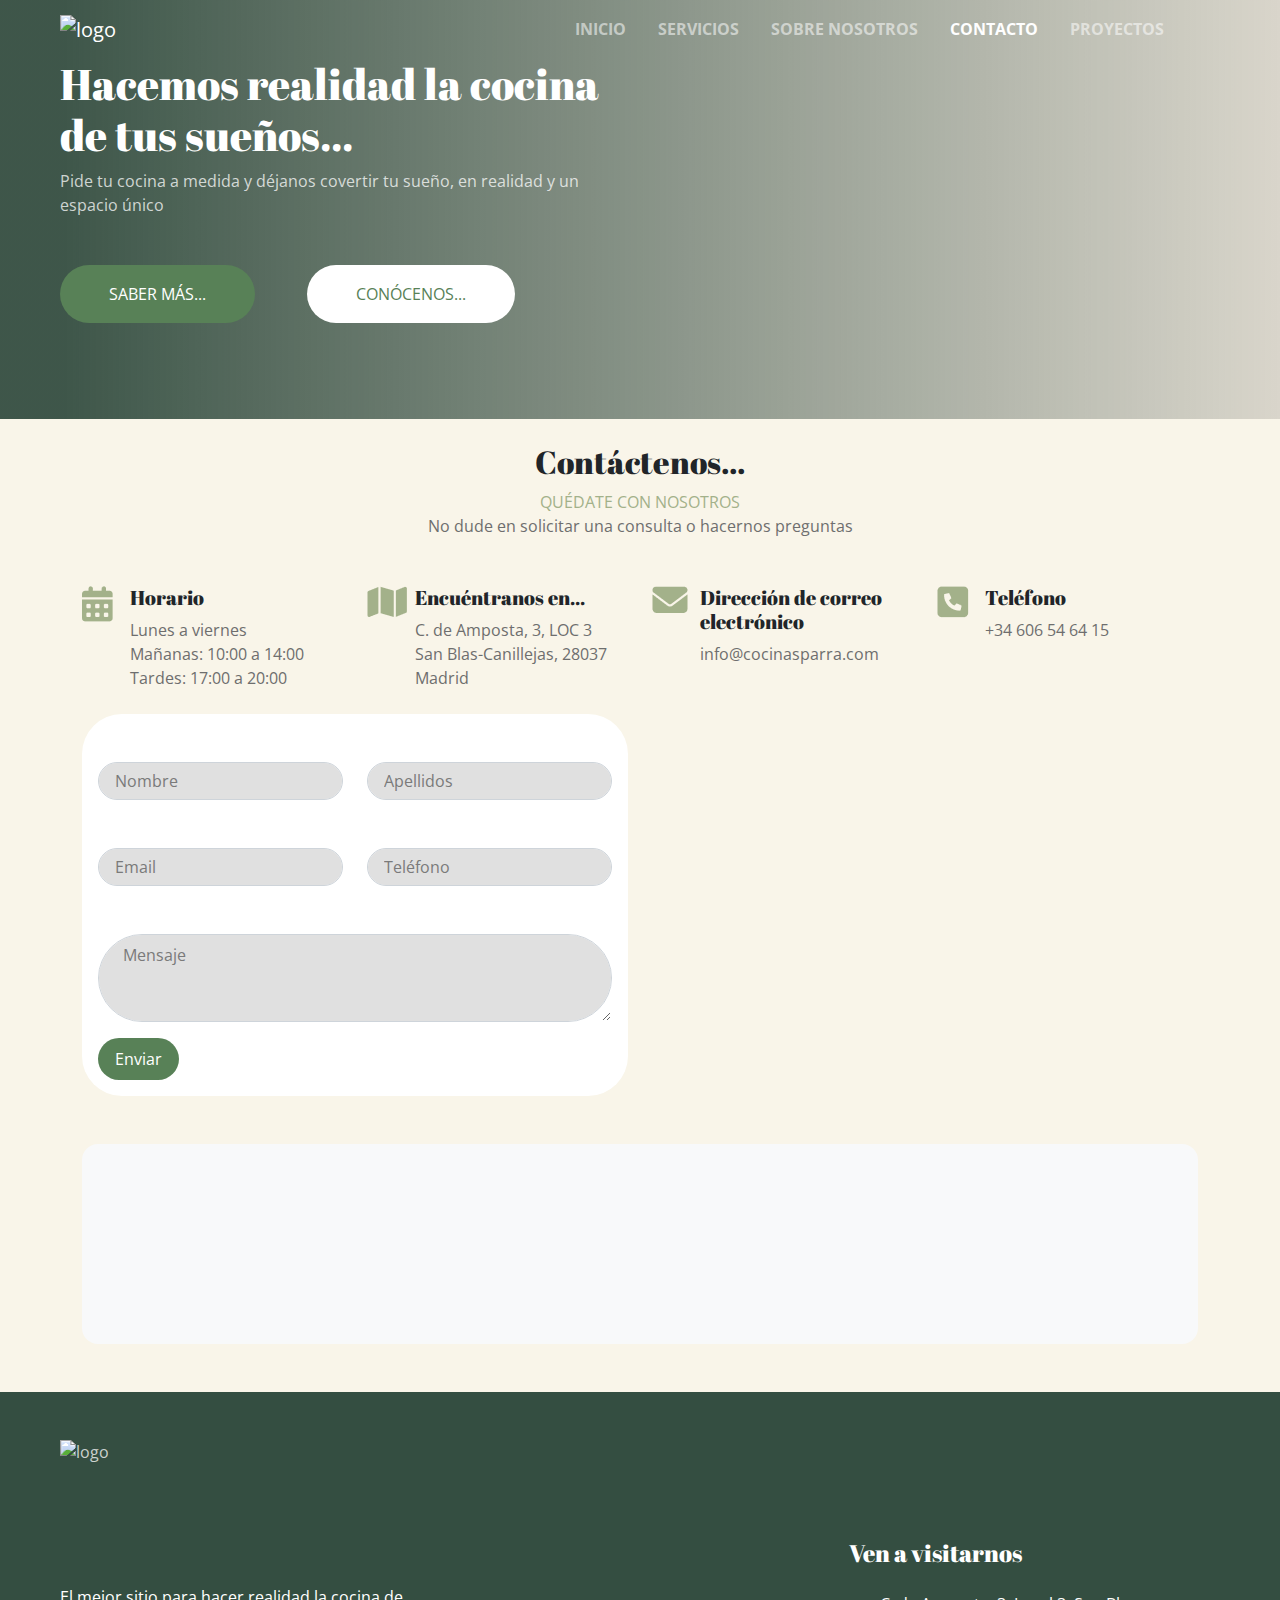
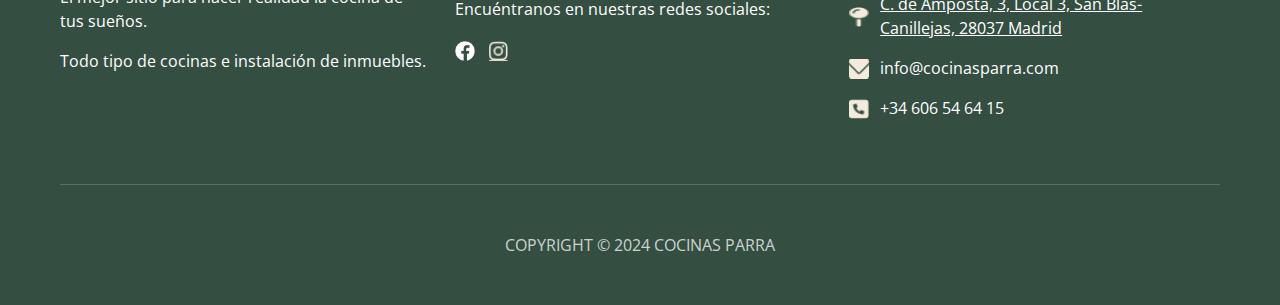
==== commit 1d0516c3: "Finish styling for the form and update project page styles" ====
--- a/pages/contacto.html
+++ b/pages/contacto.html
@@ -2,26 +2,25 @@
 <html lang="en">
 
 <head>
-  <meta charset="UTF-8">
-  <meta name="viewport" content="width=device-width, initial-scale=1.0">
+  <meta charset="UTF-8" />
+  <meta name="viewport" content="width=device-width, initial-scale=1.0" />
   <title>Muebles de Cocina Parra - Contacto</title>
 
   <!--CSS Bootstrap-->
-  <link rel="stylesheet" href="../bootstrap/bootstrap-5.0.2-dist/css/bootstrap.min.css">
+  <link rel="stylesheet" href="../bootstrap/bootstrap-5.0.2-dist/css/bootstrap.min.css" />
 
   <!--styles.css-->
-  <link rel="stylesheet" href="../css/styles.css">
+  <link rel="stylesheet" href="../css/styles.css" />
 </head>
 
 <body>
-
   <!-- HEADER -->
 
   <header class="px-5 pb-5">
     <nav class="navbar navbar-expand-lg navbar-dark">
       <div class="container-fluid">
         <a class="navbar-brand" href="../index.html"><img class="logo" src="../img/LOGOTIPO/LOGOS_COCINA_POSITIVO.png"
-            alt="logo"></a>
+            alt="logo" /></a>
         <button class="navbar-toggler" type="button" data-bs-toggle="collapse" data-bs-target="#navbarNav"
           aria-controls="navbarNav" aria-expanded="false" aria-label="Toggle navigation">
           <span class="navbar-toggler-icon"></span>
@@ -51,54 +50,67 @@
     <div class="container-fluid">
       <div class="row">
         <div class="col-12 col-lg-6">
-          <h1 class="text-white">Hacemos realidad la cocina de tus sueños...</h1>
-        </div>
-      </div>
-      <div class="row">
-        <div class="col-12 col-lg-6">Pide tu cocina a medida y déjanos covertir tu sueño, en realidad y un espacio único
+          <h1 class="text-white">
+            Hacemos realidad la cocina de tus sueños...
+          </h1>
+        </div>
+      </div>
+      <div class="row">
+        <div class="col-12 col-lg-6">
+          Pide tu cocina a medida y déjanos covertir tu sueño, en realidad y
+          un espacio único
         </div>
       </div>
       <div class="row d-flex justify-content-start pt-5">
         <div class="col-lg-6">
           <div class="row">
             <div class="col-lg-5 col-12 pb-5">
-              <button type="button" class="btn boton-sabermas text-white px-5 py-3 rounded-pill">SABER MÁS...</button>
+              <button type="button" class="btn boton-sabermas text-white px-5 py-3 rounded-pill">
+                SABER MÁS...
+              </button>
             </div>
             <div class="col-lg-5 col-12 pb-5">
-              <button type="button" class="btn boton-conocenos px-5 py-3 rounded-pill">CONÓCENOS...</button>
-            </div>
-          </div>
-        </div>
-
+              <button type="button" class="btn boton-conocenos px-5 py-3 rounded-pill">
+                CONÓCENOS...
+              </button>
+            </div>
+          </div>
+        </div>
       </div>
     </div>
   </header>
 
-
   <!-- Contenido de CONTACTO -->
 
-  <div class="contact-section">
+  <div class="contact-section mt-4">
     <div class="container">
       <h2 class="text-dark text-center">Contáctenos...</h2>
       <div class="row">
         <div class="col-12 text-center light-green">QUÉDATE CON NOSOTROS</div>
       </div>
       <div class="row pb-5">
-        <div class="col-12 text-center light-grey">No dude en solicitar una consulta o hacernos preguntas</div>
+        <div class="col-12 text-center light-grey">
+          No dude en solicitar una consulta o hacernos preguntas
+        </div>
       </div>
       <div class="row contact-info">
         <div class="col-12 col-md-3 light-grey pb-4">
           <div class="row">
-            <div class="col-2"><img src="../img/INICIO/calendar-days.png" alt="Calendario"></div>
+            <div class="col-2">
+              <img src="../img/INICIO/calendar-days.png" alt="Calendario" />
+            </div>
             <div class="col-10">
               <h5 class="text-dark">Horario</h5>
               <p>Lunes a viernes</p>
-              <Tardes:>Mañanas: 10:00 a 14:00 Tardes: 17:00 a 20:00</div>
-          </div> 
-        </div>
-        <div class="col-12 col-md-3 light-grey pb-4">
-          <div class="row">
-            <div class="col-2"><img src="../img/CONTACTO/map.png" alt="Mapa"></div>
+              <Tardes:>Mañanas: 10:00 a 14:00 Tardes: 17:00 a 20:00
+            </div>
+          </div>
+        </div>
+        <div class="col-12 col-md-3 light-grey pb-4">
+          <div class="row">
+            <div class="col-2">
+              <img src="../img/CONTACTO/map.png" alt="Mapa" />
+            </div>
             <div class="col-10">
               <h5 class="text-dark">Encuéntranos en...</h5>
               <p>C. de Amposta, 3, LOC 3</p>
@@ -108,7 +120,9 @@
         </div>
         <div class="col-12 col-md-3 light-grey pb-4">
           <div class="row">
-            <div class="col-2"><img src="../img/CONTACTO/envelope.png" alt="Correo"></div>
+            <div class="col-2">
+              <img src="../img/CONTACTO/envelope.png" alt="Correo" />
+            </div>
             <div class="col-10">
               <h5 class="text-dark">Dirección de correo electrónico</h5>
               <p>info@cocinasparra.com</p>
@@ -117,7 +131,9 @@
         </div>
         <div class="col-12 col-md-3 light-grey pb-4">
           <div class="row">
-            <div class="col-2"><img src="../img/CONTACTO/phone-square.png" alt="Teléfono"></div>
+            <div class="col-2">
+              <img src="../img/CONTACTO/phone-square.png" alt="Teléfono" />
+            </div>
             <div class="col-10">
               <h5 class="text-dark">Teléfono</h5>
               <p>+34 606 54 64 15</p>
@@ -127,29 +143,42 @@
       </div>
       <div class="row">
         <div class="col-12 col-md-6 pb-5">
-          <form class="contact-form">
-            <div class="mb-3">
-              <label for="nombre" class="form-label">Nombre</label>
-              <input type="text" class="form-control" id="nombre" placeholder="Nombre">
-            </div>
-            <div class="mb-3">
-              <label for="apellidos" class="form-label">Apellidos</label>
-              <input type="text" class="form-control" id="apellidos" placeholder="Apellidos">
-            </div>
-            <div class="mb-3">
-              <label for="email" class="form-label">Email</label>
-              <input type="email" class="form-control" id="email" placeholder="Email">
-            </div>
-            <div class="mb-3">
-              <label for="telefono" class="form-label">Teléfono</label>
-              <input type="tel" class="form-control" id="telefono" placeholder="Teléfono">
-            </div>
-            <div class="mb-3">
-              <label for="mensaje" class="form-label">Mensaje</label>
-              <textarea class="form-control" id="mensaje" rows="3" placeholder="Mensaje"></textarea>
-            </div>
-            <button type="submit" class="btn btn-primary">Enviar</button>
-          </form>
+          <div class="card">
+            <div class="card-body">
+              <form class="contact-form">
+                <div class="row">
+                  <div class="col-12 col-md-6 mb-3">
+                    <label for="nombre" class="form-label">Nombre</label>
+                    <input type="text" class="form-control rounded-pill px-3 custom-input" id="nombre"
+                      placeholder="Nombre">
+                  </div>
+                  <div class="col-12 col-md-6 mb-3">
+                    <label for="apellidos" class="form-label">Apellidos</label>
+                    <input type="text" class="form-control rounded-pill px-3 custom-input" id="apellidos"
+                      placeholder="Apellidos">
+                  </div>
+                </div>
+                <div class="row">
+                  <div class="col-12 col-md-6 mb-3">
+                    <label for="email" class="form-label">Email</label>
+                    <input type="email" class="form-control rounded-pill px-3 custom-input" id="email"
+                      placeholder="Email">
+                  </div>
+                  <div class="col-12 col-md-6 mb-3">
+                    <label for="telefono" class="form-label">Teléfono</label>
+                    <input type="tel" class="form-control rounded-pill px-3 custom-input" id="telefono"
+                      placeholder="Teléfono">
+                  </div>
+                </div>
+                <div class="mb-3">
+                  <label for="mensaje" class="form-label">Mensaje</label>
+                  <textarea class="form-control rounded-pill px-4 pt-2 custom-input" id="mensaje" rows="3"
+                    placeholder="Mensaje"></textarea>
+                </div>
+                <button type="submit" class="btn boton-sabermas text-white px-3 py-2 rounded-pill">Enviar</button>
+              </form>
+            </div>
+          </div>
         </div>
         <div class="col-12 col-md-6">
           <div class="row mt-5">
@@ -161,12 +190,10 @@
           </div>
         </div>
       </div>
-      
-      
+
       <div class="row mb-5">
         <div class="col-12">
-          <div class="imagenCocina bg-light">
-          </div>
+          <div class="imagenCocina bg-light"></div>
         </div>
       </div>
     </div>
@@ -174,27 +201,36 @@
 
   <!-- FOOTER -->
 
-  <footer class=" pt-5">
+  <footer class="pt-5">
     <div class="container-fluid">
       <div class="row px-5 pb-3">
         <div class="col-md-1 col-12 d-flex justify-content-center">
-          <img src="../img/LOGOTIPO/LOGOS_COCINA_POSITIVO.png" alt="logo" class="logoFooter">
+          <img src="../img/LOGOTIPO/LOGOS_COCINA_POSITIVO.png" alt="logo" class="logoFooter" />
         </div>
       </div>
       <div class="row px-5 d-flex align-items-center">
         <div class="col-md-4 col-12">
           <div class="row">
-            <div class="col-12 text-white pb-3">El mejor sitio para hacer realidad la cocina de tus sueños.</div>
-            <div class="col-12 text-white pb-3">Todo tipo de cocinas e instalación de inmuebles.</div>
+            <div class="col-12 text-white pb-3">
+              El mejor sitio para hacer realidad la cocina de tus sueños.
+            </div>
+            <div class="col-12 text-white pb-3">
+              Todo tipo de cocinas e instalación de inmuebles.
+            </div>
           </div>
         </div>
         <div class="col-md-4 col-12">
           <div class="row">
-            <div class="col-12 text-white pb-3">Encuéntranos en nuestras redes sociales:</div>
-            <div class="col-3 col-md-1 text-white pb-3"><img src="../img/FOOTER/facebook.png" alt="logo Facebook"
-                class="iconoFooter"></div>
-            <div class="col-3 col-md-1"><a href="https://www.instagram.com/cocinas_parra/"><img
-                  src="../img/FOOTER/instagram.png" alt="logo Instagram" class="iconoFooter"></a></div>
+            <div class="col-12 text-white pb-3">
+              Encuéntranos en nuestras redes sociales:
+            </div>
+            <div class="col-3 col-md-1 text-white pb-3">
+              <img src="../img/FOOTER/facebook.png" alt="logo Facebook" class="iconoFooter" />
+            </div>
+            <div class="col-3 col-md-1">
+              <a href="https://www.instagram.com/cocinas_parra/"><img src="../img/FOOTER/instagram.png"
+                  alt="logo Instagram" class="iconoFooter" /></a>
+            </div>
           </div>
         </div>
         <div class="col-md-4 col-12">
@@ -203,30 +239,40 @@
               <h4>Ven a visitarnos</h4>
             </div>
             <div class="row d-flex align-items-center">
-              <div class="col-3 col-md-1 text-white pb-3"><img src="../img/FOOTER/map-pin.png" alt="logo Email"
-                  class="iconoFooter"></div>
-              <div class="col-9 col-md-11 pb-3"><a
-                  href="https://www.google.com/maps/place/Cocinas+Parra/@40.4273231,-3.6220143,17z/data=!3m1!4b1!4m6!3m5!1s0xd422fecc1dad51d:0x7a2f0f64daf1943b!8m2!3d40.4273231!4d-3.6220143!16s%2Fg%2F11q1k2c7_p?entry=ttu"
-                  class="text-white">C. de Amposta, 3, Local 3, San Blas-Canillejas, 28037 Madrid</a></div>
+              <div class="col-3 col-md-1 text-white pb-3">
+                <img src="../img/FOOTER/map-pin.png" alt="logo Email" class="iconoFooter" />
+              </div>
+              <div class="col-9 col-md-11 pb-3">
+                <a href="https://www.google.com/maps/place/Cocinas+Parra/@40.4273231,-3.6220143,17z/data=!3m1!4b1!4m6!3m5!1s0xd422fecc1dad51d:0x7a2f0f64daf1943b!8m2!3d40.4273231!4d-3.6220143!16s%2Fg%2F11q1k2c7_p?entry=ttu"
+                  class="text-white">C. de Amposta, 3, Local 3, San Blas-Canillejas, 28037
+                  Madrid</a>
+              </div>
             </div>
             <div class="row d-flex align-items-center">
-              <div class="col-3 col-md-1 text-white pb-3"><img src="../img/FOOTER/envelope.png" alt="logo Email"
-                  class="iconoFooter"></div>
-              <div class="col-9 col-md-11 text-white pb-3">info@cocinasparra.com</div>
+              <div class="col-3 col-md-1 text-white pb-3">
+                <img src="../img/FOOTER/envelope.png" alt="logo Email" class="iconoFooter" />
+              </div>
+              <div class="col-9 col-md-11 text-white pb-3">
+                info@cocinasparra.com
+              </div>
             </div>
             <div class="row d-flex align-items-center">
-              <div class="col-3 col-md-1 text-white pb-3"><img src="../img/FOOTER/phone-square.png" alt="logo Telefono"
-                  class="iconoFooter"></div>
-              <div class="col-9 col-md-11 text-white pb-3">+34 606 54 64 15</div>
-            </div>
-          </div>
-        </div>
-      </div>
-      <hr class="m-5">
-      <div class="d-flex justify-content-center pb-5">COPYRIGHT © 2024 COCINAS PARRA</div>
+              <div class="col-3 col-md-1 text-white pb-3">
+                <img src="../img/FOOTER/phone-square.png" alt="logo Telefono" class="iconoFooter" />
+              </div>
+              <div class="col-9 col-md-11 text-white pb-3">
+                +34 606 54 64 15
+              </div>
+            </div>
+          </div>
+        </div>
+      </div>
+      <hr class="m-5" />
+      <div class="d-flex justify-content-center pb-5">
+        COPYRIGHT © 2024 COCINAS PARRA
+      </div>
     </div>
   </footer>
-
 </body>
 
 <!--JS Bootstrap-->
--- a/css/styles.css
+++ b/css/styles.css
@@ -640,6 +640,17 @@
     border-radius: 1rem;
 }
 
-.light-grey{
-    color:#6E6E6E;
+.light-grey {
+    color: #6E6E6E;
+}
+
+/* Formulario */
+
+.custom-input {
+    background-color: #e0e0e0;
+    color: #4a4a4a;
+}
+
+.custom-input::placeholder {
+    color: #7a7a7a;
 }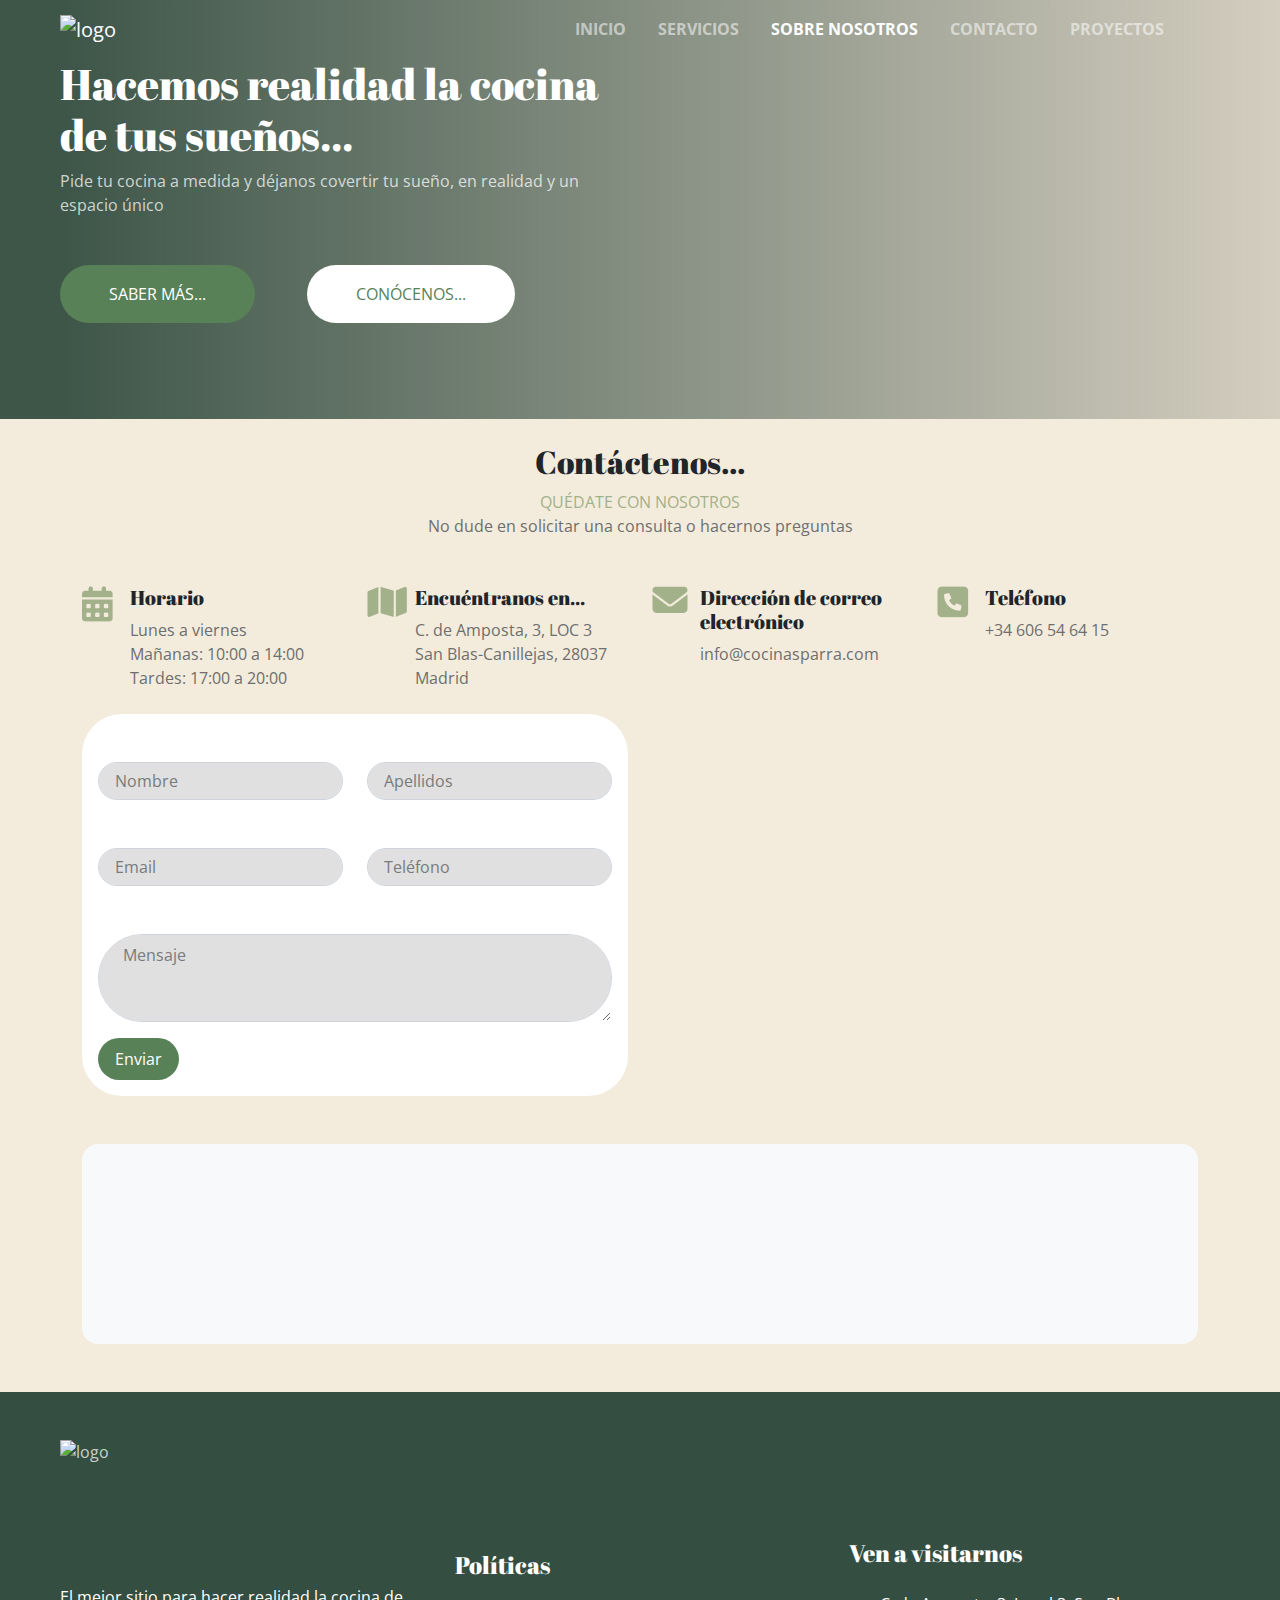
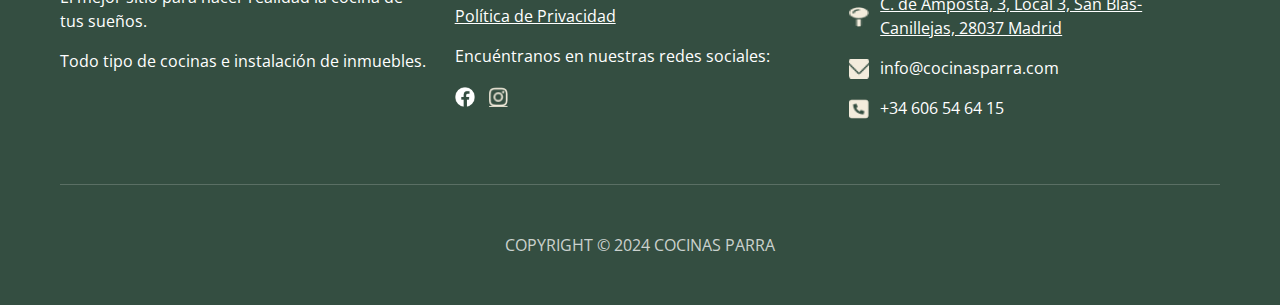
==== commit fbf5ca78: "Added privacy policies, fixed styles, and corrected links." ====
--- a/pages/contacto.html
+++ b/pages/contacto.html
@@ -20,7 +20,7 @@
     <nav class="navbar navbar-expand-lg navbar-dark">
       <div class="container-fluid">
         <a class="navbar-brand" href="../index.html"><img class="logo" src="../img/LOGOTIPO/LOGOS_COCINA_POSITIVO.png"
-            alt="logo" /></a>
+            alt="logo"></a>
         <button class="navbar-toggler" type="button" data-bs-toggle="collapse" data-bs-target="#navbarNav"
           aria-controls="navbarNav" aria-expanded="false" aria-label="Toggle navigation">
           <span class="navbar-toggler-icon"></span>
@@ -34,10 +34,10 @@
               <a class="nav-link fw-bold" href="./servicios.html">SERVICIOS</a>
             </li>
             <li class="nav-item">
-              <a class="nav-link fw-bold" href="./sobre-nosotros.html">SOBRE NOSOTROS</a>
-            </li>
-            <li class="nav-item">
-              <a class="nav-link active fw-bold" href="./contacto.html">CONTACTO</a>
+              <a class="nav-link active fw-bold" href="./sobre-nosotros.html">SOBRE NOSOTROS</a>
+            </li>
+            <li class="nav-item">
+              <a class="nav-link fw-bold" href="./contacto.html">CONTACTO</a>
             </li>
             <li class="nav-item">
               <a class="nav-link fw-bold" href="./proyectos.html">PROYECTOS</a>
@@ -50,32 +50,27 @@
     <div class="container-fluid">
       <div class="row">
         <div class="col-12 col-lg-6">
-          <h1 class="text-white">
-            Hacemos realidad la cocina de tus sueños...
-          </h1>
-        </div>
-      </div>
-      <div class="row">
-        <div class="col-12 col-lg-6">
-          Pide tu cocina a medida y déjanos covertir tu sueño, en realidad y
-          un espacio único
+          <h1 class="text-white">Hacemos realidad la cocina de tus sueños...</h1>
+        </div>
+      </div>
+      <div class="row">
+        <div class="col-12 col-lg-6">Pide tu cocina a medida y déjanos covertir tu sueño, en realidad y un espacio único
         </div>
       </div>
       <div class="row d-flex justify-content-start pt-5">
         <div class="col-lg-6">
           <div class="row">
             <div class="col-lg-5 col-12 pb-5">
-              <button type="button" class="btn boton-sabermas text-white px-5 py-3 rounded-pill">
-                SABER MÁS...
-              </button>
+              <a href="./sobre-nosotros.html"><button type="button"
+                  class="btn boton-sabermas text-white px-5 py-3 rounded-pill">SABER MÁS...</button></a>
             </div>
             <div class="col-lg-5 col-12 pb-5">
-              <button type="button" class="btn boton-conocenos px-5 py-3 rounded-pill">
-                CONÓCENOS...
-              </button>
-            </div>
-          </div>
-        </div>
+              <a href="./contacto.html"><button type="button"
+                  class="btn boton-conocenos px-5 py-3 rounded-pill">CONÓCENOS...</button></a>
+            </div>
+          </div>
+        </div>
+
       </div>
     </div>
   </header>
@@ -205,32 +200,32 @@
     <div class="container-fluid">
       <div class="row px-5 pb-3">
         <div class="col-md-1 col-12 d-flex justify-content-center">
-          <img src="../img/LOGOTIPO/LOGOS_COCINA_POSITIVO.png" alt="logo" class="logoFooter" />
+          <img src="../img/LOGOTIPO/LOGOS_COCINA_POSITIVO.png" alt="logo" class="logoFooter">
         </div>
       </div>
       <div class="row px-5 d-flex align-items-center">
         <div class="col-md-4 col-12">
           <div class="row">
+            <div class="col-12 text-white pb-3">El mejor sitio para hacer realidad la cocina de tus sueños.</div>
+            <div class="col-12 text-white pb-3">Todo tipo de cocinas e instalación de inmuebles.</div>
+          </div>
+        </div>
+        <div class="col-md-4 col-12">
+          <div class="row">
             <div class="col-12 text-white pb-3">
-              El mejor sitio para hacer realidad la cocina de tus sueños.
-            </div>
-            <div class="col-12 text-white pb-3">
-              Todo tipo de cocinas e instalación de inmuebles.
-            </div>
-          </div>
-        </div>
-        <div class="col-md-4 col-12">
-          <div class="row">
-            <div class="col-12 text-white pb-3">
-              Encuéntranos en nuestras redes sociales:
-            </div>
-            <div class="col-3 col-md-1 text-white pb-3">
-              <img src="../img/FOOTER/facebook.png" alt="logo Facebook" class="iconoFooter" />
-            </div>
-            <div class="col-3 col-md-1">
-              <a href="https://www.instagram.com/cocinas_parra/"><img src="../img/FOOTER/instagram.png"
-                  alt="logo Instagram" class="iconoFooter" /></a>
-            </div>
+              <h4>Políticas</h4>
+            </div>
+            <div class="row d-flex align-items-center">
+              <div class="col-12 text-white pb-3"><a href="./politica-privacidad.html" class="text-white">Política de
+                  Privacidad</a></div>
+            </div>
+          </div>
+          <div class="row">
+            <div class="col-12 text-white pb-3">Encuéntranos en nuestras redes sociales:</div>
+            <div class="col-3 col-md-1 text-white pb-3"><img src="../img/FOOTER/facebook.png" alt="logo Facebook"
+                class="iconoFooter"></div>
+            <div class="col-3 col-md-1"><a href="https://www.instagram.com/cocinas_parra/"><img
+                  src="../img/FOOTER/instagram.png" alt="logo Instagram" class="iconoFooter"></a></div>
           </div>
         </div>
         <div class="col-md-4 col-12">
@@ -239,40 +234,30 @@
               <h4>Ven a visitarnos</h4>
             </div>
             <div class="row d-flex align-items-center">
-              <div class="col-3 col-md-1 text-white pb-3">
-                <img src="../img/FOOTER/map-pin.png" alt="logo Email" class="iconoFooter" />
-              </div>
-              <div class="col-9 col-md-11 pb-3">
-                <a href="https://www.google.com/maps/place/Cocinas+Parra/@40.4273231,-3.6220143,17z/data=!3m1!4b1!4m6!3m5!1s0xd422fecc1dad51d:0x7a2f0f64daf1943b!8m2!3d40.4273231!4d-3.6220143!16s%2Fg%2F11q1k2c7_p?entry=ttu"
-                  class="text-white">C. de Amposta, 3, Local 3, San Blas-Canillejas, 28037
-                  Madrid</a>
-              </div>
-            </div>
-            <div class="row d-flex align-items-center">
-              <div class="col-3 col-md-1 text-white pb-3">
-                <img src="../img/FOOTER/envelope.png" alt="logo Email" class="iconoFooter" />
-              </div>
-              <div class="col-9 col-md-11 text-white pb-3">
-                info@cocinasparra.com
-              </div>
-            </div>
-            <div class="row d-flex align-items-center">
-              <div class="col-3 col-md-1 text-white pb-3">
-                <img src="../img/FOOTER/phone-square.png" alt="logo Telefono" class="iconoFooter" />
-              </div>
-              <div class="col-9 col-md-11 text-white pb-3">
-                +34 606 54 64 15
-              </div>
-            </div>
-          </div>
-        </div>
-      </div>
-      <hr class="m-5" />
-      <div class="d-flex justify-content-center pb-5">
-        COPYRIGHT © 2024 COCINAS PARRA
-      </div>
+              <div class="col-3 col-md-1 text-white pb-3"><img src="../img/FOOTER/map-pin.png" alt="logo Email"
+                  class="iconoFooter"></div>
+              <div class="col-9 col-md-11 pb-3"><a
+                  href="https://www.google.com/maps/place/Cocinas+Parra/@40.4273231,-3.6220143,17z/data=!3m1!4b1!4m6!3m5!1s0xd422fecc1dad51d:0x7a2f0f64daf1943b!8m2!3d40.4273231!4d-3.6220143!16s%2Fg%2F11q1k2c7_p?entry=ttu"
+                  class="text-white">C. de Amposta, 3, Local 3, San Blas-Canillejas, 28037 Madrid</a></div>
+            </div>
+            <div class="row d-flex align-items-center">
+              <div class="col-3 col-md-1 text-white pb-3"><img src="../img/FOOTER/envelope.png" alt="logo Email"
+                  class="iconoFooter"></div>
+              <div class="col-9 col-md-11 text-white pb-3">info@cocinasparra.com</div>
+            </div>
+            <div class="row d-flex align-items-center">
+              <div class="col-3 col-md-1 text-white pb-3"><img src="../img/FOOTER/phone-square.png" alt="logo Telefono"
+                  class="iconoFooter"></div>
+              <div class="col-9 col-md-11 text-white pb-3">+34 606 54 64 15</div>
+            </div>
+          </div>
+        </div>
+      </div>
+      <hr class="m-5">
+      <div class="d-flex justify-content-center pb-5">COPYRIGHT © 2024 COCINAS PARRA</div>
     </div>
   </footer>
+
 </body>
 
 <!--JS Bootstrap-->
--- a/css/styles.css
+++ b/css/styles.css
@@ -7,7 +7,7 @@
 body {
     font-family: "Open Sans", sans-serif;
     color: rgba(255, 255, 255, 0.75);
-    background-color: #f9f5e9;
+    background-color: #F3ECDC;
 }
 
 header {
@@ -71,7 +71,6 @@
 
 /* Estilos para la sección de testimonios */
 .testimonial-section {
-    background-color: #f9f5e9;
     color: #333;
     padding: 2rem 0;
 }
@@ -110,7 +109,6 @@
 
 /* Estilos para la sección de clientes */
 .client-section {
-    background-color: #f9f5e9;
     color: #6E6E6E;
     padding: 2rem 0;
 }
@@ -171,10 +169,6 @@
     margin-right: 0.5rem;
 }
 
-/* Estilos para la sección de servicios */
-.service {
-    background-color: #f9f5e9;
-}
 
 /* Estilos para el texto de servicios */
 .texto-servicios {
@@ -336,12 +330,6 @@
     fill: #ffc107;
 }
 
-/* Servicios */
-
-.servicios-page {
-    background-color: #f9f5e9;
-}
-
 .page-services-section-title {
     text-align: center;
     margin-top: 2rem;
@@ -464,38 +452,12 @@
 /* Proyectos */
 
 .project-page {
-    margin-top: 20px;
-    color: #344E41;
-    background-color: #f7f4eb;
     font-family: Arial, sans-serif;
-}
-
-.project-title {
-    text-align: center;
-    font-size: 2.5rem;
-    font-weight: bold;
-    color: #333;
-    margin-top: 2rem;
-}
-
-.project-item {
-    background-color: white;
-    border-radius: 8px;
-    padding: 1.5rem;
-    margin-bottom: 2rem;
-    box-shadow: 0 0 10px rgba(0, 0, 0, 0.1);
 }
 
 .project-description {
     margin-top: 1rem;
     font-size: 1rem;
-    color: #555;
-}
-
-.project-name {
-    font-size: 1.25rem;
-    font-weight: bold;
-    color: #7a7a52;
 }
 
 .project-image {
@@ -535,13 +497,7 @@
     display: block;
 }
 
-.kitchen-section {
-    background-color: #f3f3e6;
-    padding: 50px 0;
-}
-
 .kitchen-section h2 {
-    font-family: 'Times New Roman', serif;
     font-size: 2rem;
     text-align: center;
     margin-bottom: 20px;
@@ -653,4 +609,64 @@
 
 .custom-input::placeholder {
     color: #7a7a7a;
-}+}
+
+.dark-green{
+    color: #073937;
+}
+
+.proyectos{
+    background-color: #FFF7E3;
+    box-shadow: 3px 6px 20px 0px #00000059;
+    border-radius: 2rem;
+    margin: 1%;
+}
+
+.texto-muebles{
+    color: #2D2D2D;
+}
+
+.img1-muebles {
+    width: 65%;
+    height: 40vh;
+    position: absolute;
+    right: 10vw;
+    z-index: -1;
+    border-radius: 1.5rem;
+    object-fit: cover;
+    border: 1px solid #F3ECDC;
+    border-width: 5px;
+}
+
+.img2-muebles {
+    width: 65%;
+    height: 40vh;
+    object-fit: cover;
+    border-radius: 1.5rem;
+    margin-top: 30%;
+    border: 1px solid #F3ECDC;
+    border-width: 5px;
+}
+
+.img3-muebles{
+    height: 30vh;
+    width: 30vw;
+    object-fit: cover;
+    border-radius: 1.5rem;
+}
+
+@media (max-width:768px) {
+    .img1-muebles {
+        width: 45vw;
+        height: 20vh;
+    }
+
+    .img2-muebles {
+        width: 45vw;
+        height: 20vh;
+    }
+
+    .img3-muebles{
+        width: 90vw;
+    }
+}
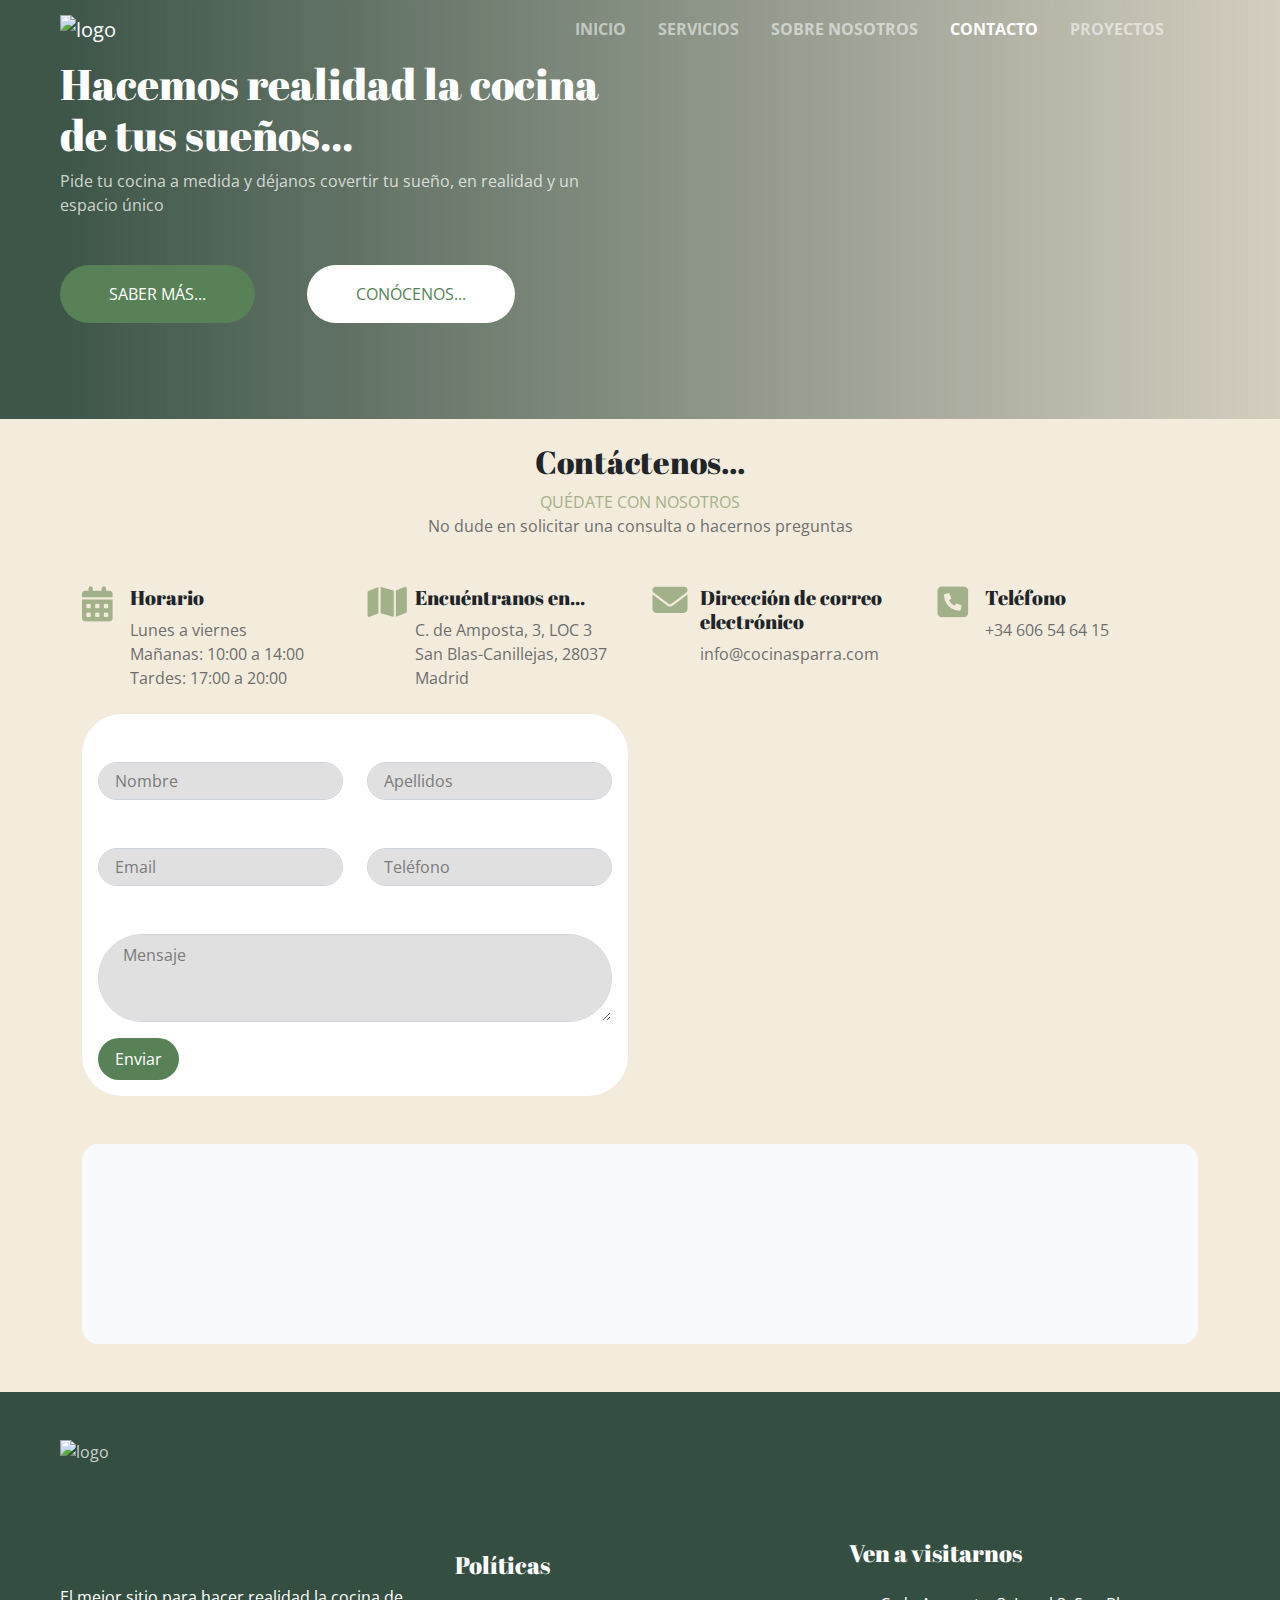
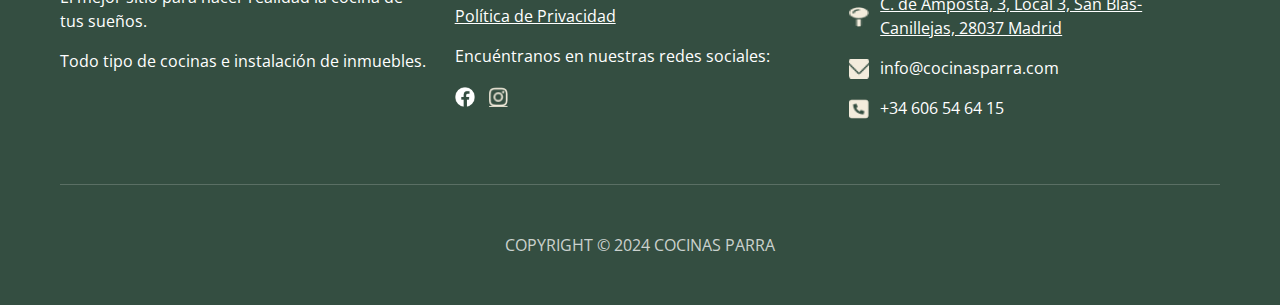
==== commit 22961929: "Nav links issue solved" ====
--- a/pages/contacto.html
+++ b/pages/contacto.html
@@ -34,10 +34,10 @@
               <a class="nav-link fw-bold" href="./servicios.html">SERVICIOS</a>
             </li>
             <li class="nav-item">
-              <a class="nav-link active fw-bold" href="./sobre-nosotros.html">SOBRE NOSOTROS</a>
-            </li>
-            <li class="nav-item">
-              <a class="nav-link fw-bold" href="./contacto.html">CONTACTO</a>
+              <a class="nav-link fw-bold" href="./sobre-nosotros.html">SOBRE NOSOTROS</a>
+            </li>
+            <li class="nav-item">
+              <a class="nav-link active fw-bold" href="./contacto.html">CONTACTO</a>
             </li>
             <li class="nav-item">
               <a class="nav-link fw-bold" href="./proyectos.html">PROYECTOS</a>
@@ -216,7 +216,7 @@
               <h4>Políticas</h4>
             </div>
             <div class="row d-flex align-items-center">
-              <div class="col-12 text-white pb-3"><a href="./politica-privacidad.html" class="text-white">Política de
+              <div class="col-12 text-white pb-3"><a href="./politicas-privacidad.html" class="text-white">Política de
                   Privacidad</a></div>
             </div>
           </div>
